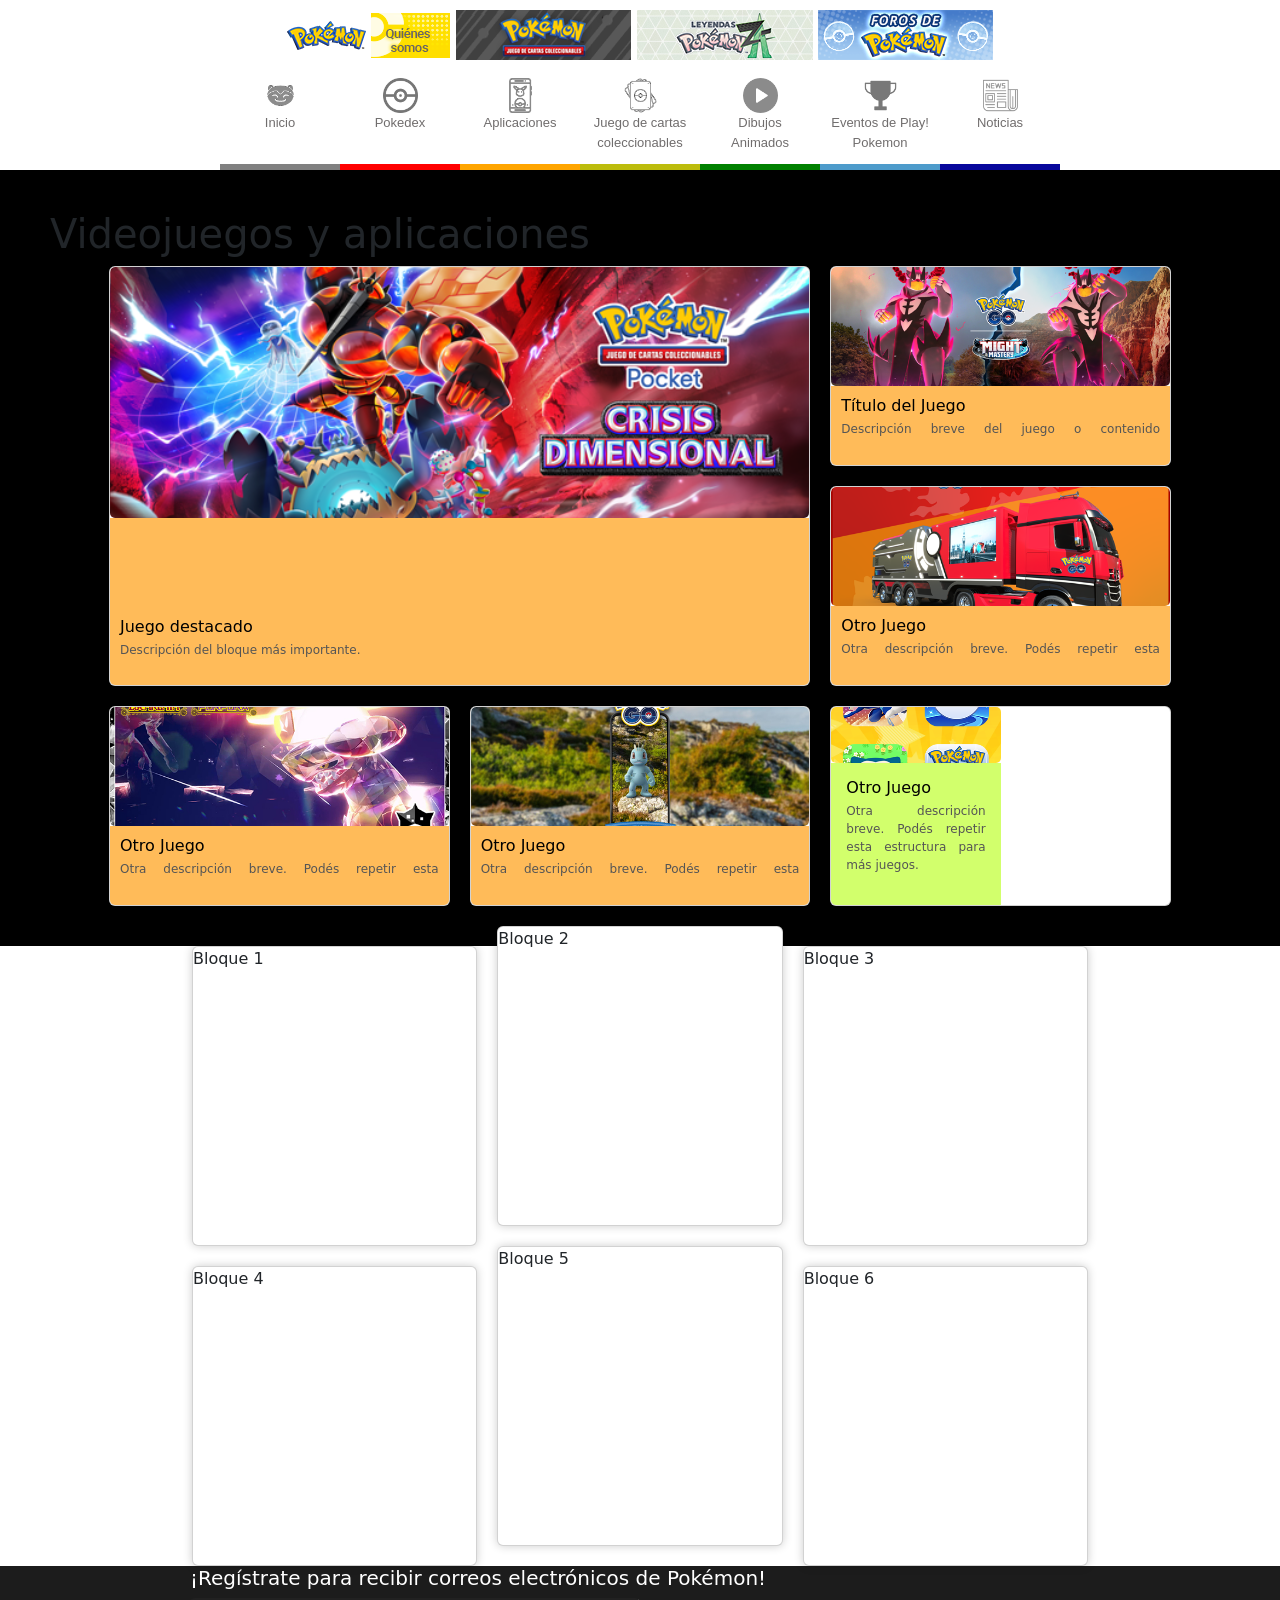
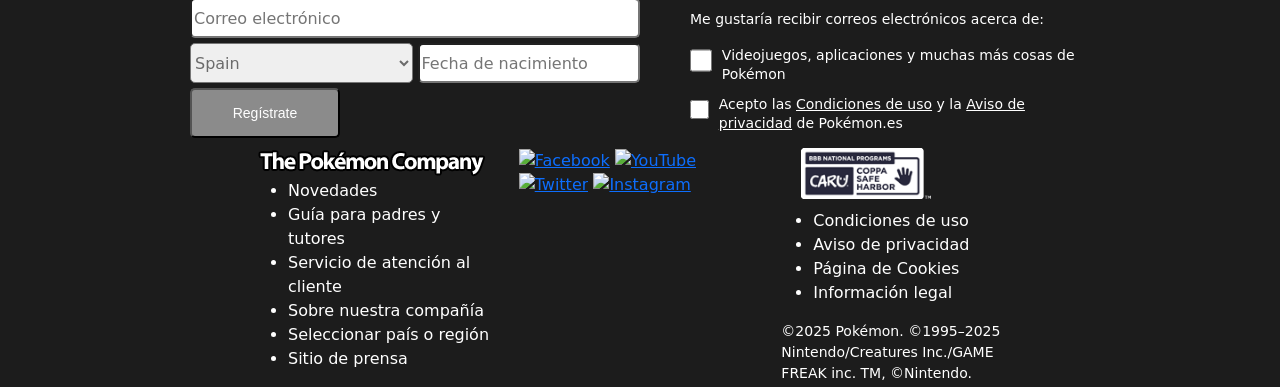
==== pagina3.html @ 33a8179d "estructurando de apoco" ====
<!DOCTYPE html>
<html lang="en">
<head>
    <meta charset="UTF-8">
    <meta name="viewport" content="width=device-width, initial-scale=1.0">
    <link href="https://fonts.googleapis.com/icon?family=Material+Icons" rel="stylesheet">
    <link href="https://cdn.jsdelivr.net/npm/bootstrap@5.3.6/dist/css/bootstrap.min.css" rel="stylesheet" integrity="sha384-4Q6Gf2aSP4eDXB8Miphtr37CMZZQ5oXLH2yaXMJ2w8e2ZtHTl7GptT4jmndRuHDT" crossorigin="anonymous">
    <link rel="stylesheet" href="https://cdn.jsdelivr.net/npm/bootstrap-icons@1.13.1/font/bootstrap-icons.min.css">
    <link rel="stylesheet" href="styleNav.css">
    <link rel="stylesheet" href="style.css">
    <title>Document</title>
    <link rel="stylesheet" href="home.css">
    <link href="https://cdn.jsdelivr.net/npm/bootstrap@5.3.6/dist/css/bootstrap.min.css" rel="stylesheet" integrity="sha384-4Q6Gf2aSP4eDXB8Miphtr37CMZZQ5oXLH2yaXMJ2w8e2ZtHTl7GptT4jmndRuHDT" crossorigin="anonymous">
</head>
<body>
    <!-- NAV MELINA-->
   <div id="gus-wrapper">
        <div class="top-banner">
            <img src="imagenes/logo1.png" alt="">
            <img src="imagenes/logo2.png" alt="">
            <img src="imagenes/logo3.png" alt="">
            <img src="imagenes/logo4.png" alt="">
            <img src="imagenes/logo5.png" alt="">
        </div>
    </div>

    <!-- NAV EDGAR-->
    <nav class="navbar navbar-expand-lg navbar-light p-0">
        <div class="container-fluid">
            <div class="container-toggler">
                <button class="navbar-toggler" type="button" data-bs-toggle="collapse" data-bs-target="#navbarSupportedContent"
                    aria-controls="navbarSupportedContent" aria-expanded="false" aria-label="Toggle navigation">
                    <span class="material-icons">menu</span>
                </button>
                <a class="user-session">
                    <i class="bi bi-person-circle"></i>
                    <span>Iniciar Sesion</span>
                </a>
            </div>
            <div class="collapse navbar-collapse" id="navbarSupportedContent">
                <ul class="navbar-nav align-items-center ms-auto w-100">
                        <li class="nav-item" id="item1">
                        <a class="nav-link" href="#pagina1.html">
                            <img src="imgNav/home.png" id="homeImg" alt="">
                            <span>Inicio</span>
                        </a>
                    </li>
                    <li class="nav-item" id="item2">
                        <a class="nav-link" href="#!">
                            <img src="imgNav/poke.png" id="pokeImg" alt="">
                            <span>Pokedex</span>
                        </a>
                    </li>
                    <li class="nav-item" id="item3">
                        <a class="nav-link" href="pagina3.html">
                            <img src="imgNav/phone.png" id="appImg" alt="">
                            <span>Aplicaciones</span>
                        </a>
                    </li>
                    <li class="nav-item" id="item4">
                        <a class="nav-link" href="#!">
                            <img src="imgNav/cards.png" id="cardImg" alt="">
                            <span>Juego de cartas coleccionables</span>
                        </a>
                    </li>
                    <li class="nav-item" id="item5">
                        <a class="nav-link" href="#!">
                            <img src="imgNav/play.png" id="playImg" alt="">
                            <span>Dibujos Animados</span>
                        </a>
                    </li>
                    <li class="nav-item" id="item6">
                        <a class="nav-link" href="#!">
                            <img src="imgNav/trophy.png" id="tropImg" alt="">
                            <span>Eventos de Play! Pokemon</span>
                        </a>
                    </li>
                    <li class="nav-item" id="item7">
                        <a class="nav-link" href="#!">
                            <img src="imgNav/news.png" id="newsImg" alt="">
                            <span>Noticias</span>
                        </a>
                    </li>
                </ul>
                <form class="collapse-search-form w-100 px-3" role="search">
                    <div class="input-group">
                        <input type="search" class="form-control" placeholder="Buscar..." aria-label="Buscar">
                    </div>
                </form>
            </div>
        </div>
    </nav>

    <!-- CONTENIDO DE LA PAGINA 3-MELINA-->

  <section class="bloques">
    <div><h1 class="titulo">Videojuegos y aplicaciones</h1></div>
    <div class="contenedor">
      <div class="card destacado">
        <div class="card-img" style="background-image: url('/imagenes_pag3/imagen1.png');"></div>
        <div class="card-texto">
          <h3>Juego destacado</h3>
          <p>Descripción del bloque más importante.</p>
        </div>
      </div>
      <div class="card">
        <div class="card-img" style="background-image: url('/imagenes_pag3/imagen3.png');"></div>
        <div class="card-texto">
          <h3>Título del Juego</h3>
          <p>Descripción breve del juego o contenido relacionado.</p>
        </div>
      </div>
      <div class="card">
        <div class="card-img" style="background-image: url('/imagenes_pag3/imagen4.png');"></div>
        <div class="card-texto">
          <h3>Otro Juego</h3>
          <p>Otra descripción breve. Podés repetir esta estructura para más juegos.</p>
        </div>
      </div>
      <div class="card">
        <div class="card-img" style="background-image: url('/imagenes_pag3/imagen2.png');"></div>
        <div class="card-texto">
          <h3>Otro Juego</h3>
          <p>Otra descripción breve. Podés repetir esta estructura para más juegos.</p>
        </div>
      </div>
      <div class="card">
        <div class="card-img" style="background-image: url('/imagenes_pag3/imagen5.png');"></div>
        <div class="card-texto">
          <h3>Otro Juego</h3>
          <p>Otra descripción breve. Podés repetir esta estructura para más juegos.</p>
        </div>
      </div>
      <div class="card mini">
        <div class="card-img" style="background-image: url('/imagenes_pag3/imagen6.png');"></div>
        <div class="card-texto">
          <h3>Otro Juego</h3>
          <p>Otra descripción breve. Podés repetir esta estructura para más juegos.</p>
        </div>
      </div>
      <!-- Agregá más bloques acá -->
    </div>
  </section>

  <section class="bloq">
    <div class="contenedor2">
      <div class="card">Bloque 1</div>
      <div class="card levantado">Bloque 2</div>
      <div class="card">Bloque 3</div>
      <div class="card">Bloque 4</div>
      <div class="card levantado">Bloque 5</div>
      <div class="card">Bloque 6</div>
    </div>
  </section>



    
    <!-- FOOTER ALEXIS-->

    <footer>
      <div class="contenido-registro">
        <h1 class="titulo">¡Regístrate para recibir correos electrónicos de Pokémon!</h1>
    <form class="registro-correo">
      <input type="email" placeholder="Correo electrónico" required>
      
      <div class="idioma">
        <select>
          <option value="spain">Spain</option>
          <option value="Inglish">Inglish</option>
        </select>
        <div><input type="text" placeholder="Fecha de nacimiento"></div>
      </div>
      
            <button type="subir">Regístrate</button></div>
      </div>

    <div class="seleccion">
    <br>
    <h1>Me gustaría recibir correos electrónicos acerca de:</h1>

    <label class="checkbox-label">
        <input type="checkbox">
        <span>
        Videojuegos, aplicaciones y muchas más cosas de Pokémon
        </span>
    </label>

    <label class="checkbox-label">
        <input type="checkbox">
        <span>
        Acepto las <a href="#">Condiciones de uso</a> y la
        <a href="#">Aviso de privacidad</a> de Pokémon.es
        </span>
    </label>
    </div>



    </footer>
    <footer class="footer2">
        <div class="footer-cols">
        <div class="col">
            <img src="home/pokemon_company.png" alt="Pokémon Logo" class="logo">
            <ul>
            <li>Novedades</li>
            <li>Guía para padres y tutores</li>
            <li>Servicio de atención al cliente</li>
            <li>Sobre nuestra compañía</li>
            <li>Seleccionar país o región</li>
            <li>Sitio de prensa</li>
            </ul>
        </div>
        <div class="col social-icons">
            <a href="#"><img src="https://img.icons8.com/color/48/facebook.png" alt="Facebook"></a>
            <a href="#"><img src="https://img.icons8.com/color/48/youtube-play.png" alt="YouTube"></a>
            <a href="#"><img src="https://img.icons8.com/color/48/twitter.png" alt="Twitter"></a>
            <a href="#"><img src="https://img.icons8.com/color/48/instagram-new.png" alt="Instagram"></a>
        </div>
        <div class="col legal">
            <img src="home/thepokemoncompanyinternational-seal-1596150491.png" alt="CARU Safe Harbor">
            <ul>
            <li>Condiciones de uso</li>
            <li>Aviso de privacidad</li>
            <li>Página de Cookies</li>
            <li>Información legal</li>
            </ul>
            <small>
            ©2025 Pokémon. ©1995–2025 Nintendo/Creatures Inc./GAME FREAK inc. TM, ©Nintendo.
            </small>
        </div>
        </div>
    </footer>
    <script src="https://cdn.jsdelivr.net/npm/@popperjs/core@2/dist/umd/popper.min.js"></script>
    <script src="https://cdn.jsdelivr.net/npm/bootstrap@5/dist/js/bootstrap.min.js"></script>
    <script src="https://cdn.jsdelivr.net/npm/bootstrap@5.3.6/dist/js/bootstrap.bundle.min.js" integrity="sha384-j1CDi7MgGQ12Z7Qab0qlWQ/Qqz24Gc6BM0thvEMVjHnfYGF0rmFCozFSxQBxwHKO" crossorigin="anonymous"></script>
</body>
</html>
---- styleNav.css ----
.navbar-light .navbar-nav .nav-link {
  color: #706d6d;
}
.nav-item {
    width: 120px;
    height: 100px;
    margin: 0;
    font-size: 13px;
    font-family: 'Lucida Sans', 'Lucida Sans Regular', 'Lucida Grande', 'Lucida Sans Unicode', Geneva, Verdana, sans-serif;
    transition: filter 0.3s ease;
}


.nav-item span, .nav-item img {
    transition: all 0.3s ease;
} 

.nav-item:hover span {
    color: white;
}

.nav-item:hover #homeImg {
    content: url(imgNav/home2.png);
}
.nav-item:hover #pokeImg {
    content: url(imgNav/poke2.png);
}
.nav-item:hover #appImg {
    content: url(imgNav/phone2.png);
}
.nav-item:hover #cardImg {
    content: url(imgNav/cards2.png);
}
.nav-item:hover #playImg {
    content: url(imgNav/play2.png);
}
.nav-item:hover #tropImg {
    content: url(imgNav/trophy2.png);
}
.nav-item:hover #newsImg {
    content: url(imgNav/news2.png);
}

.nav-item .nav-link img {
    width: 35px;
    display: block;
    margin-left: 35px;
}

.nav-item .nav-link span {
    font-size: 13px;
}

.nav-item .nav-link{
    display: block;
    width: 100%;
    height: 100%;
}

#item1 {
    border-bottom: 6px solid gray;
}

#item2 {
    border-bottom: 6px solid red;
}

#item3 {
    border-bottom: 6px solid orange;
}

#item4 {
    border-bottom: 6px solid rgb(188, 188, 12);
}

#item5 {
    border-bottom: 6px solid green;
}

#item6 {
    border-bottom: 6px solid rgb(77, 155, 203);
}

#item7 {
    border-bottom: 6px solid rgb(7, 7, 155);
}


#item1:hover {
    background-color: gray;
    transition: 0.7s;
}
#item2:hover {
    background-color: red;
    transition: 0.7s;
}
#item3:hover {
    background-color: orange;
    transition: 0.7s;
}
#item4:hover {
    background-color: rgb(188, 188, 12);
    transition: 0.7s;
}
#item5:hover {
    background-color: green;
    transition: 0.7s;
}
#item6:hover {
    background-color: rgb(77, 155, 203);
    transition: 0.7s;
}
#item7:hover {
    background-color:rgb(7, 7, 155);
    transition: 0.7s;
}


@media (min-width: 992px) {
    .navbar-nav {
    display: flex;
    flex-direction: row;
    position: relative;
    align-items: center;
    justify-content: center;
    width: 100%;
    }

    .nav-item {
        text-align: center;
    }

    .collapse-search-form {
        display: none;
    }

    .user-session {
        display: none;
    }
}

@media (max-width: 991.98px) {
  /* Estilos que solo se aplican cuando el navbar está colapsado */
  .navbar-collapse {
    background-color:   white;
  } 

  .container-toggler button {
    margin-top: 1rem;
    margin-bottom: 1rem;
    margin-left: 1rem;
    background-color: rgb(0, 0, 0);
  };

  .material-icons {
    font-size: 2rem;
    color: white;
  }

  .container-toggler {
    background-color: rgb(41, 40, 40);
    width: 100%;
  }

  .navbar-collapse .container {
    padding: 0;
    max-width: 100%;
  }

   .nav-item .nav-link img {
    display: inline;
  }

  .navbar-nav {
    width: 100%;
    margin-left: 0;
    margin-right: 0;
  }

  .nav-item {
    width: 100%;
    height: 50px;
    text-align: left;
    border: 1px solid rgb(198, 197, 197);

  }

  .nav-link span {
    flex-grow: 1;
    padding-left: 1rem;
  }

  .navbar-nav .nav-link {
    justify-content: start;
  }


    #item1 {
        border-left: 6px solid gray;
        border-bottom: none;
    }

    #item2 {
        border-left: 6px solid red;
        border-bottom: none;

    }

    #item3 {
        border-left: 6px solid orange;
        border-bottom: none;
    }

    #item4 {
        border-left: 6px solid rgb(188, 188, 12);
        border-bottom: none;
    }

    #item5 {
        border-left: 6px solid green;
        border-bottom: none;
    }

    #item6 {
        border-left: 6px solid rgb(77, 155, 203);
        border-bottom: none;
    }

    #item7 {
        border-left: 6px solid rgb(7, 7, 155);
        border-bottom: none;
    }

    .collapse-search-form {
        background-color: #706d6d;
        padding: 10px;
    }


    .collapse-search-form input {
        background-color: #424040;
    }

    .collapse-search-form input::placeholder {
        color: #706d6d;
    }

    .navbar-toggler {
        display: inline;
    }

    .user-session {
        color: white;
        float: right;
        display: flex;
        background-color: rgb(95, 92, 92);
        flex-direction: column;
        align-items: center;
        justify-content: center;
        height: 100%;
        height: 90px;
        padding: 10px;
        justify-content: center;
        text-decoration: none;
        border-bottom: none;
    }

}
---- style.css ----
/* Banner superior */
.top-banner {
  background-color: #ffffff;
  text-align: center;
  padding: 10px;
  font-weight: bold;
}




/* Imagen dentro del banner */
.top-banner img {
  transition: all 0.1s ease;  /* Suaviza el efecto */
  display: inline-block;
}


/* Efecto al pasar el mouse */
.top-banner img:hover {
  filter: brightness(1.4);     /* Aclara la imagen */
  border: 1px solid #ffffffe5; /* Borde blanco semi-transparente */}



  /* stilo de la pagina 3, del contenido*/

.bloques {
  background-color: #000000;
  padding: 40px 50px;
}


.contenedor {
  width: 90%;
  max-width: 1200px;
  margin: auto;
  display: grid;
  grid-template-columns: repeat(3, 1fr); /* 4 columnas fijas */
  grid-auto-rows: 200px; /* altura de cada fila */
  gap: 20px;
}


.card {
  background-color: white;
  border-radius: 10px;
  overflow: hidden;
  box-shadow: 0 0 10px rgba(0, 0, 0, 0.2);
  transition: transform 0.3s;
  display: flex;
  flex-direction: column;
}


.card:hover {
  transform: scale(1.03);
}


.card-img {
  height: 60%;
  background-size: cover;
  background-position: center;
}


.card-texto {
  height: 40%;
  padding: 10px;
  background-color: rgba(255, 180, 71, 0.9); /* fondo solo en el texto */
  text-align: justify;
  color: #000;
  display: flex;
  flex-direction: column;
  justify-content: flex-end; /* pega el texto abajo */
}




.card-texto h3 {
  margin: 0;
  font-size: 16px;
  color: #000;
}


.card-texto p {
  color: #555;
  font-size: 12px;
  margin-top: 5px;
  overflow: hidden;
  text-overflow: ellipsis;
}


/*   Bloque destacado grande */
.destacado {
  grid-column: 1 / span 2; /* ocupa columnas 1 y 2 */
  grid-row: 1 / span 2;    /* ocupa filas 1 y 2 */
}


.mini {
  width: 100%;
  display: flex;
  flex-direction: row;
  height: 180px;
  overflow: hidden;
  border-radius: 10px;
  box-shadow: 0 0 10px rgba(0,0,0,0.1);
  box-sizing: border-box; /* para que no desborde */
}


/* Imagen a la izquierda */
.mini .card-img {
  width: 50%;
  height: 100%;
  background-size: cover;
  background-position: center;
}


/* Texto a la derecha, ocupa toda la altura */
.mini .card-texto {
  width: 50%;
  height: 100%;
  background-color: rgba(206, 255, 93, 0.9); /* fondo claro para el texto */
  padding: 15px;
  display: flex;
  flex-direction: column;
  justify-content: center; /* 💡 esto alinea el contenido abajo */
  text-align: justify;
}


.contenedor2 {
  width: 70%;
  max-width: 1200px;
  margin: auto;
  display: grid;
  grid-template-columns: repeat(3, 1fr); /* 4 columnas fijas */
  grid-auto-rows: 300px; /* altura de cada fila */
  gap: 20px;
  display: grid;
  grid-template-columns: repeat(3, 1fr);


}
.levantado {
  transform: translateY(-20px); /* lo levanta 20px hacia arriba */
}
---- home.css ----
body {
  padding: 0;
  margin: 0;
}

footer {
  background-color: #1c1c1c;
  color: white;
  display: flex;
  flex-direction: row;
  justify-content: center;
  align-items: center;
  flex-wrap: wrap;
}

.contenido-registro {
  display: flex;
  overflow: visible;
  white-space: normal;
  white-space: nowrap;
  justify-content: start;
  flex-direction: column;
  width: 100%;
  max-width: 500px;
  box-sizing: border-box;
}

.contenido-registro h1 {
  font-size: 20px;
}
.registro-correo{
  width: 90%;

}
input[type="email"]{
  width: 100%;
  border-radius: 5px;
  height: 40px;
}

.idioma{
  padding-top: 5px;
  gap: 5px;
  display: flex;
  flex-direction: row;
  width: 100%;
  height: 40px;
  
}
.idioma select{
  color: #6b6b6b;
  width: 50%;
  border-radius: 5px;
  height: 40px;
}
.idioma div{
  width: 50%;
}
div input[type="text"]{
  width: 100%;
  border-radius: 5px;
  height: 40px;
}

div button{
  margin: 10px 0px;
  width: 150px;
  height: 50px;
  border-radius: 5px;
  background-color: #8b8b8b;
  color: white;
  font-family: sans-serif;
  font-size: 14px;
}
.seleccion {
  display: flex;
  flex-direction: column;
  justify-content: center;
  align-items: start;
  width: 100%;
  max-width: 400px;
  font-size: 14px;
  gap: 10px;
  box-sizing: border-box;
}

.checkbox-label {
  display: flex;
  align-items: flex-start;
  gap: 10px;
  line-height: 1.4;
}

.seleccion h1 {
  font-size: 14px;
}
span a{
  color: white;
}

.checkbox-label input[type="checkbox"] {
  width: 25px;
  height: 25px;
  margin-top: 2px;
  accent-color: white;
}

.checkbox-label span {
  display: inline-block;
  color: white;
}

.footer2{
  background-color: #1c1c1c;
  color: white;
  display: flex;
  flex-direction: row;
  justify-content: center;
  align-items: center;
  flex-wrap: wrap;
}

.footer-cols {
  display: flex;
  flex-wrap: wrap;
  justify-content: space-between;
  width: 60%;
  gap: 20px;
}
.footer-cols .col:nth-child(3){
  display: flex;
  flex-direction: column;
  width: 100%;
}
.footer-cols > div {
  flex: 1 1 200px; 
}

.footer .logo {
  width: 100%;
  max-width: 200px;
  margin-bottom: 10px;
}





.social-icons img {
  width: 45px;
  
}

.legal img {
  padding-left: 20px;
  max-width: 150px;
  margin-bottom: 10px;
}
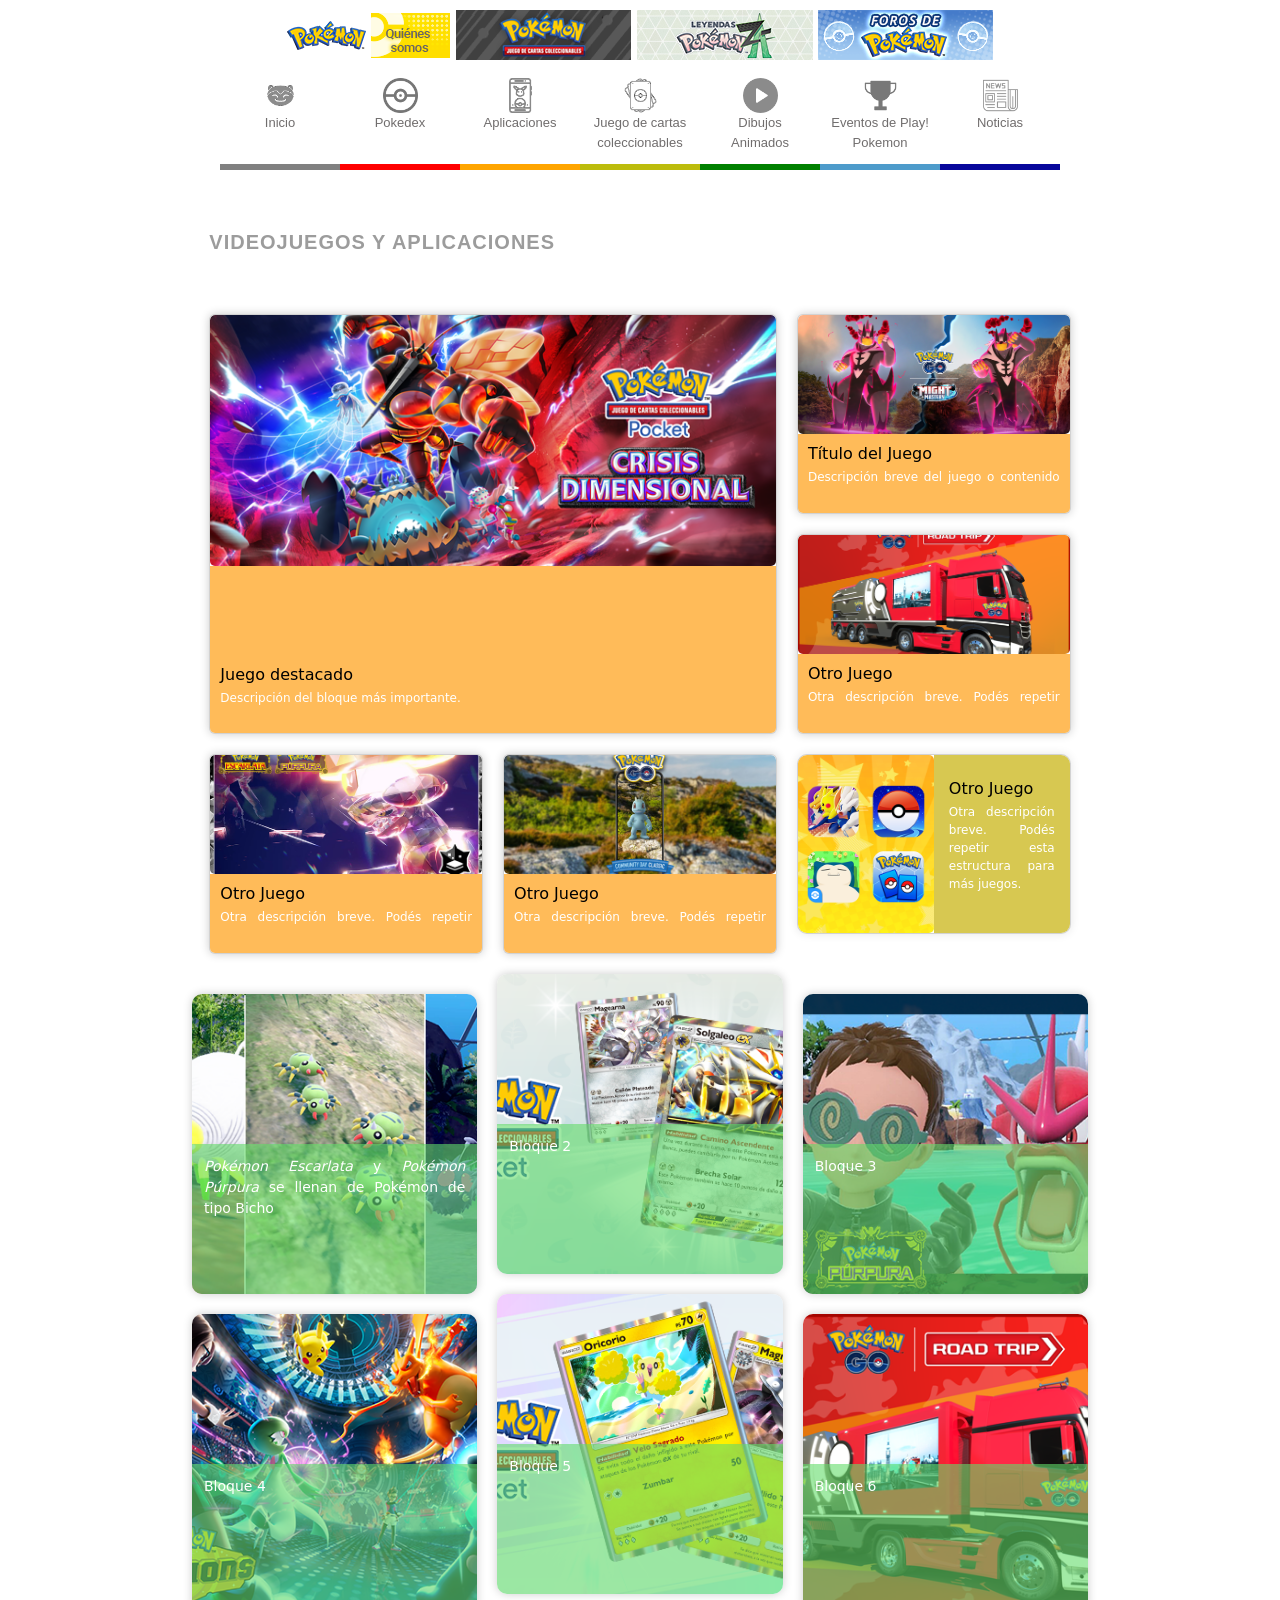
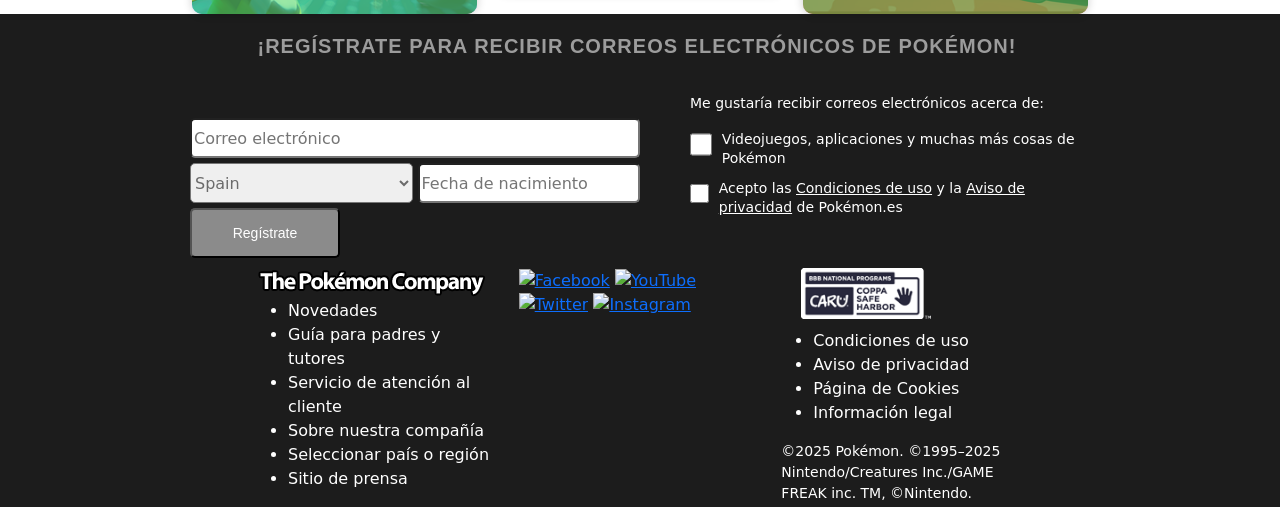
==== commit 99b656cc: "acomode estructura de la secunda parte de la pagina" ====
--- a/pagina3.html
+++ b/pagina3.html
@@ -144,14 +144,34 @@
 
   <section class="bloq">
     <div class="contenedor2">
-      <div class="card">Bloque 1</div>
-      <div class="card levantado">Bloque 2</div>
-      <div class="card">Bloque 3</div>
-      <div class="card">Bloque 4</div>
-      <div class="card levantado">Bloque 5</div>
-      <div class="card">Bloque 6</div>
+      <div class="bloque-poke" style="background-image: url(/imagenes_pag3/2parte_1.png);">
+        <div class="texto-bloque">
+          <em>Pokémon Escarlata</em> y <em>Pokémon Púrpura</em> se llenan de Pokémon de tipo Bicho
+        </div>
+      </div>
+
+      <div class="bloque-poke levantado" style="background-image: url(/imagenes_pag3/2parte_2.png);">
+        <div class="texto-bloque">Bloque 2</div>
+      </div>
+
+      <div class="bloque-poke" style="background-image: url(/imagenes_pag3/2parte_3.png);">
+        <div class="texto-bloque">Bloque 3</div>
+      </div>
+
+      <div class="bloque-poke" style="background-image: url(/imagenes_pag3/2parte_4.png);">
+        <div class="texto-bloque">Bloque 4</div>
+      </div>
+
+      <div class="bloque-poke levantado" style="background-image: url(/imagenes_pag3/2parte_5.png);">
+        <div class="texto-bloque">Bloque 5</div>
+      </div>
+
+      <div class="bloque-poke" style="background-image: url(/imagenes_pag3/2parte_6.png);">
+        <div class="texto-bloque">Bloque 6</div>
+      </div>
     </div>
   </section>
+
 
 
 
--- a/style.css
+++ b/style.css
@@ -5,9 +5,6 @@
   padding: 10px;
   font-weight: bold;
 }
-
-
-
 
 /* Imagen dentro del banner */
 .top-banner img {
@@ -22,17 +19,16 @@
   border: 1px solid #ffffffe5; /* Borde blanco semi-transparente */}
 
 
-
-  /* stilo de la pagina 3, del contenido*/
+/* stilo de la pagina 3, del contenido*/
 
 .bloques {
-  background-color: #000000;
+  background-color: #ffffff;
   padding: 40px 50px;
 }
 
 
 .contenedor {
-  width: 90%;
+  width: 73%;
   max-width: 1200px;
   margin: auto;
   display: grid;
@@ -50,6 +46,15 @@
   transition: transform 0.3s;
   display: flex;
   flex-direction: column;
+}
+
+.card.mini {
+  display: flex !important;
+  flex-direction: row !important;
+  height: 180px;
+  overflow: hidden;
+  border-radius: 10px;
+  box-shadow: 0 0 10px rgba(0,0,0,0.1);
 }
 
 
@@ -87,14 +92,28 @@
 
 
 .card-texto p {
-  color: #555;
+  color: #ffffff;
   font-size: 12px;
   margin-top: 5px;
   overflow: hidden;
   text-overflow: ellipsis;
 }
 
+.titulo { 
+  width: 73%;             /* igual al .contenedor */
+  max-width: 1200px;      /* igual también */
+  margin: 0 auto 40px;    /* centra con auto y separa abajo */
+  padding: 20px 0;
+  color: #9c9c9c;
+  text-align: justify;
+  font-size:20px;
+  font-weight: bold;
+  letter-spacing: 1px;
+  text-transform: uppercase;
 
+
+  font-family: "Flexo-Regular", arial, sans-serif;
+}
 /*   Bloque destacado grande */
 .destacado {
   grid-column: 1 / span 2; /* ocupa columnas 1 y 2 */
@@ -103,16 +122,13 @@
 
 
 .mini {
-  width: 100%;
   display: flex;
   flex-direction: row;
   height: 180px;
   overflow: hidden;
   border-radius: 10px;
   box-shadow: 0 0 10px rgba(0,0,0,0.1);
-  box-sizing: border-box; /* para que no desborde */
 }
-
 
 /* Imagen a la izquierda */
 .mini .card-img {
@@ -122,19 +138,17 @@
   background-position: center;
 }
 
-
 /* Texto a la derecha, ocupa toda la altura */
 .mini .card-texto {
   width: 50%;
   height: 100%;
-  background-color: rgba(206, 255, 93, 0.9); /* fondo claro para el texto */
+  background-color: rgba(211, 194, 63, 0.9); /* fondo claro para el texto */
   padding: 15px;
   display: flex;
   flex-direction: column;
   justify-content: center; /* 💡 esto alinea el contenido abajo */
   text-align: justify;
 }
-
 
 .contenedor2 {
   width: 70%;
@@ -147,10 +161,39 @@
   display: grid;
   grid-template-columns: repeat(3, 1fr);
 
-
 }
 .levantado {
   transform: translateY(-20px); /* lo levanta 20px hacia arriba */
 }
 
+.bloque-poke {
+  display: flex;
+  flex-direction: column;
+  justify-content: flex-end;
+  background-size: cover;
+  background-position: center;
+  height: 300px;
+  border-radius: 10px;
+  overflow: hidden;
+  box-shadow: 0 0 10px rgba(0,0,0,0.2);
+  transition: transform 0.3s;
+  color: white;
+}
 
+.bloque-poke:hover {
+  transform: scale(1.03);
+}
+
+.texto-bloque {
+  background-color: rgba(99, 221, 105, 0.6);
+  padding: 12px;
+  font-size: 14px;
+  text-align: justify;
+  height: 150px;
+}
+
+.levantado {
+  transform: translateY(-20px);
+}
+
+
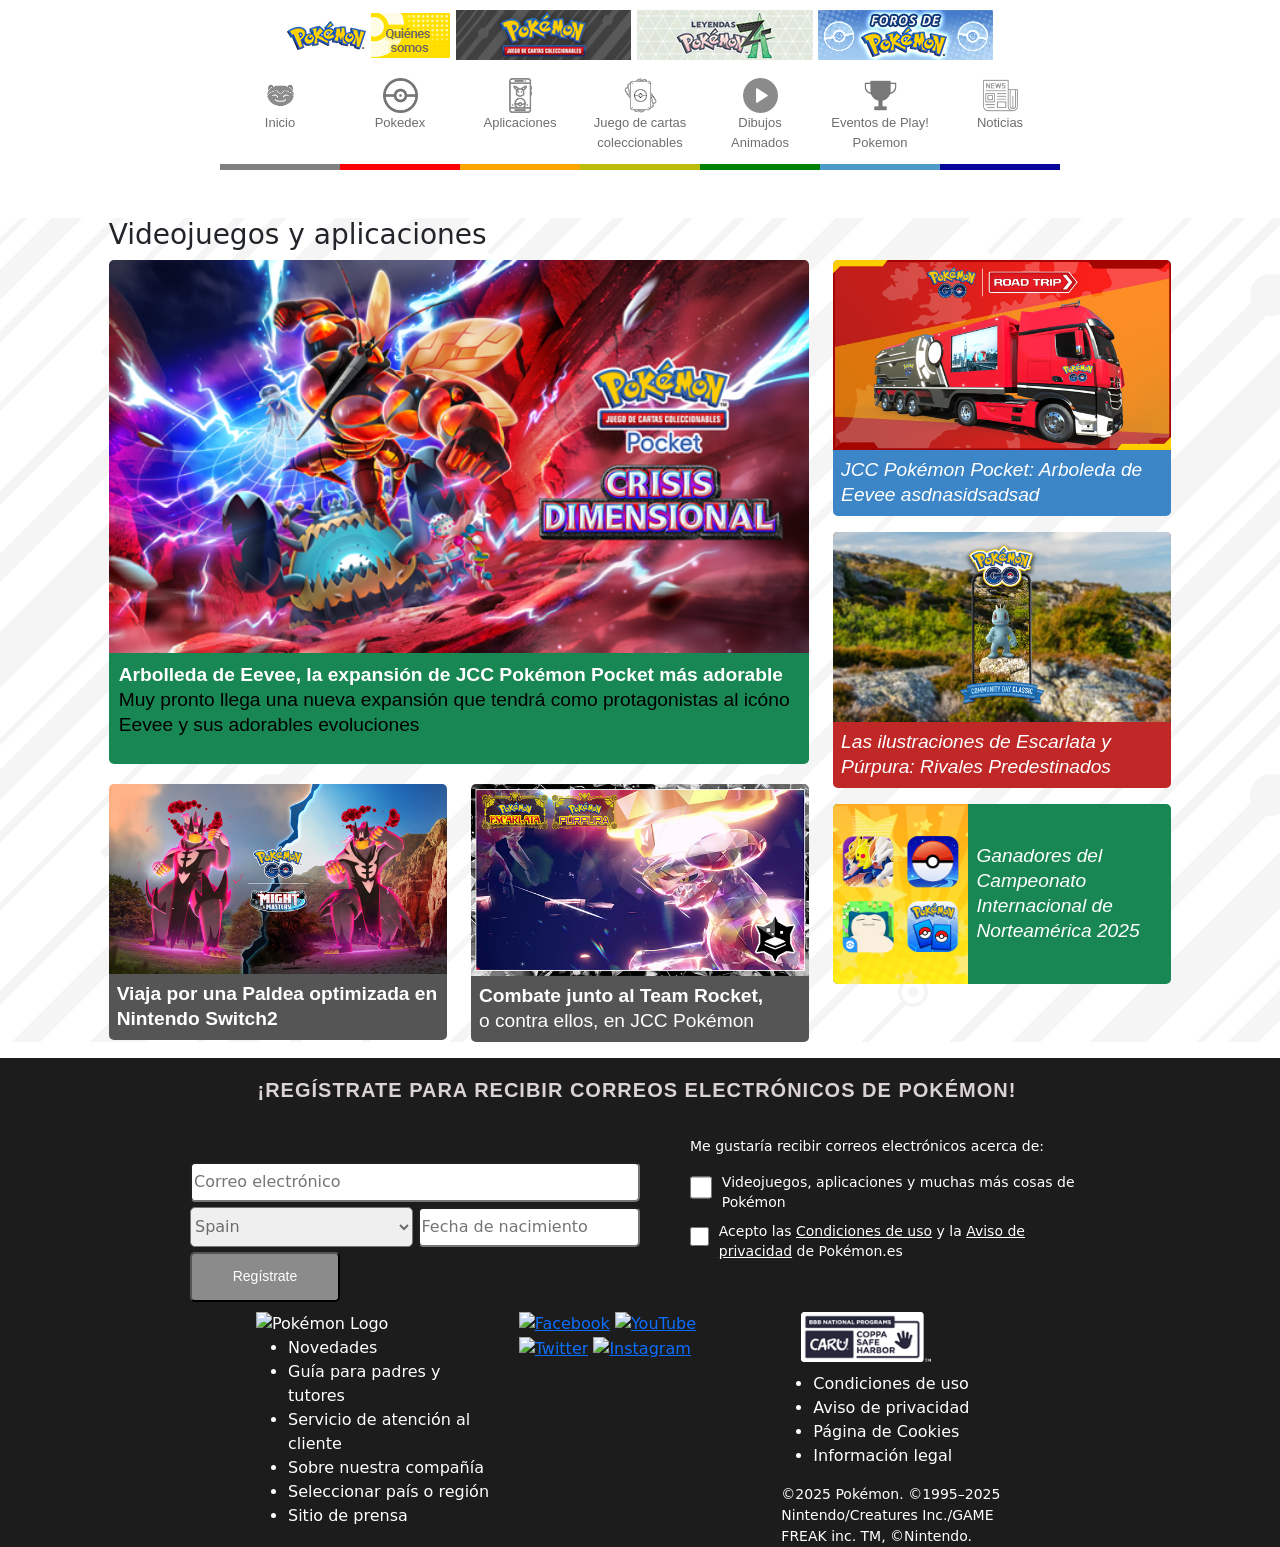
==== commit 6e49dc99: "mejore primera parte elimine estructura, elimine el bloque 2 para enfocarme solamente en el 1." ====
--- a/pagina3.html
+++ b/pagina3.html
@@ -93,85 +93,82 @@
 
     <!-- CONTENIDO DE LA PAGINA 3-MELINA-->
 
-  <section class="bloques">
-    <div><h1 class="titulo">Videojuegos y aplicaciones</h1></div>
-    <div class="contenedor">
-      <div class="card destacado">
-        <div class="card-img" style="background-image: url('/imagenes_pag3/imagen1.png');"></div>
-        <div class="card-texto">
-          <h3>Juego destacado</h3>
-          <p>Descripción del bloque más importante.</p>
-        </div>
-      </div>
-      <div class="card">
-        <div class="card-img" style="background-image: url('/imagenes_pag3/imagen3.png');"></div>
-        <div class="card-texto">
-          <h3>Título del Juego</h3>
-          <p>Descripción breve del juego o contenido relacionado.</p>
-        </div>
-      </div>
-      <div class="card">
-        <div class="card-img" style="background-image: url('/imagenes_pag3/imagen4.png');"></div>
-        <div class="card-texto">
-          <h3>Otro Juego</h3>
-          <p>Otra descripción breve. Podés repetir esta estructura para más juegos.</p>
-        </div>
-      </div>
-      <div class="card">
-        <div class="card-img" style="background-image: url('/imagenes_pag3/imagen2.png');"></div>
-        <div class="card-texto">
-          <h3>Otro Juego</h3>
-          <p>Otra descripción breve. Podés repetir esta estructura para más juegos.</p>
-        </div>
-      </div>
-      <div class="card">
-        <div class="card-img" style="background-image: url('/imagenes_pag3/imagen5.png');"></div>
-        <div class="card-texto">
-          <h3>Otro Juego</h3>
-          <p>Otra descripción breve. Podés repetir esta estructura para más juegos.</p>
-        </div>
-      </div>
-      <div class="card mini">
-        <div class="card-img" style="background-image: url('/imagenes_pag3/imagen6.png');"></div>
-        <div class="card-texto">
-          <h3>Otro Juego</h3>
-          <p>Otra descripción breve. Podés repetir esta estructura para más juegos.</p>
-        </div>
-      </div>
-      <!-- Agregá más bloques acá -->
-    </div>
-  </section>
-
-  <section class="bloq">
-    <div class="contenedor2">
-      <div class="bloque-poke" style="background-image: url(/imagenes_pag3/2parte_1.png);">
-        <div class="texto-bloque">
-          <em>Pokémon Escarlata</em> y <em>Pokémon Púrpura</em> se llenan de Pokémon de tipo Bicho
-        </div>
-      </div>
-
-      <div class="bloque-poke levantado" style="background-image: url(/imagenes_pag3/2parte_2.png);">
-        <div class="texto-bloque">Bloque 2</div>
-      </div>
-
-      <div class="bloque-poke" style="background-image: url(/imagenes_pag3/2parte_3.png);">
-        <div class="texto-bloque">Bloque 3</div>
-      </div>
-
-      <div class="bloque-poke" style="background-image: url(/imagenes_pag3/2parte_4.png);">
-        <div class="texto-bloque">Bloque 4</div>
-      </div>
-
-      <div class="bloque-poke levantado" style="background-image: url(/imagenes_pag3/2parte_5.png);">
-        <div class="texto-bloque">Bloque 5</div>
-      </div>
-
-      <div class="bloque-poke" style="background-image: url(/imagenes_pag3/2parte_6.png);">
-        <div class="texto-bloque">Bloque 6</div>
-      </div>
-    </div>
-  </section>
-
+
+  <!-- creacion del mejorado con boost-->
+
+   
+
+
+<div class="conteiner mt-5 mb-3 align-items-center" style="background-image: url(home/container_bg.png); background-color: white;">
+  <div class="row justify-content-center">
+    
+    <div class="col-md-10">
+      <h3 >Videojuegos y aplicaciones</h3>
+      <div class="row">
+        <!-- Columna principal -->
+        <div class="col-lg-8">
+          <div class="caja espacio-inferior">
+            <img class="imag" src="/imagenes_pag3/imagen1.png" alt="">
+            <div class="bloque-texto bg-success">
+              <strong>Arbolleda de Eevee, la expansión de JCC Pokémon Pocket más adorable</strong><br>
+              <p style="color: black;">Muy pronto llega una nueva expansión que tendrá como protagonistas al icóno Eevee y sus adorables evoluciones</p>
+            </div>
+          </div>
+
+          <div class="row">
+            <div class="col-lg-6">
+              <div class="caja">
+                <img class="imag" src="imagenes_pag3/imagen3.png" alt="Secundaria 1">
+                <div class="bloque-texto p-2 text-white" style="background-color: #555;">
+                  <strong>Viaja por una Paldea optimizada en Nintendo Switch2</strong><br>
+                
+                </div>
+              </div>
+            </div>
+            <div class="col-lg-6">
+              <div class="caja">
+                <img class="imag" src="imagenes_pag3/imagen2.png" alt="Secundaria 2">
+                <div class="bloque-texto p-2 text-white" style="background-color: #555;">
+                  <strong>Combate junto al Team Rocket,</strong><br>
+                  <span>o contra ellos, en JCC Pokémon</span>
+                </div>
+              </div>
+            </div>
+          </div>
+        </div>
+
+        <!-- Contenido lateral -->
+        <div class="col-lg-4">
+          <div class="mb-3 caja" style="background-color: #3c85c7;">
+            <img class="imag" src="imagenes_pag3/imagen4.png" alt="Lateral">
+            <div class="bloque-texto p-2 text-white">
+              <em>JCC Pokémon Pocket: Arboleda de Eevee</em>
+              <em>asdnasidsadsad</em>
+            </div>
+          </div>
+
+          <div class="mb-3 caja" style="background-color: #c02828;">
+            <img class="imag" src="imagenes_pag3/imagen5.png" alt="Lateral 2" style="object-fit: cover;">
+            <div class="bloque-texto p-2 text-white">
+              <em>Las ilustraciones de Escarlata y Púrpura: Rivales Predestinados</em>
+            </div>
+          </div>
+
+          <!-- BLOQUE IMAGEN A LA IZQUIERDA -->
+          <div class="mb-3 d-flex align-items-center bg-success caja">
+            <div style="flex: 0 0 40%;">
+              <img class="imag" src="imagenes_pag3/imagen6.png" alt="" style="object-fit: contain; height: 100%; width: 100%;">
+            </div>
+            <div class="bloque-texto p-2 flex-grow-1" style="color: white;">
+              <em>Ganadores del Campeonato Internacional de Norteamérica 2025</em>
+            </div>
+          </div>
+        </div> <!-- cierre col-lg-4 -->
+
+      </div> <!-- cierre row -->
+    </div> <!-- cierre col-md-10 -->
+  </div> <!-- cierre row justify-content-center -->
+</div> <!-- cierre container -->
 
 
 
--- a/style.css
+++ b/style.css
@@ -20,6 +20,31 @@
 
 
 /* stilo de la pagina 3, del contenido*/
+.hero {
+  position: relative;
+  width: 100%;
+  height: 400px; /* o el tamaño deseado */
+  overflow: hidden;
+}
+
+.hero .imag {
+  width: 100%;
+  height: 100%;
+  object-fit: cover;
+}
+
+/* si quieres el texto encima de la imagen */
+.hero .bloque-texto {
+  position: absolute;
+  bottom: 0;
+  width: 100%;
+  background: rgba(0,0,0,0.5);
+}
+
+
+
+
+
 
 .bloques {
   background-color: #ffffff;
@@ -28,11 +53,11 @@
 
 
 .contenedor {
-  width: 73%;
+  width: 70%;
   max-width: 1200px;
   margin: auto;
   display: grid;
-  grid-template-columns: repeat(3, 1fr); /* 4 columnas fijas */
+  grid-template-columns: repeat(4, 1fr); /* 4 columnas fijas */
   grid-auto-rows: 200px; /* altura de cada fila */
   gap: 20px;
 }
@@ -98,13 +123,13 @@
   overflow: hidden;
   text-overflow: ellipsis;
 }
-
+/* comienzo de stylo de la parte de las primerasa imagenes y cuadros */
 .titulo { 
   width: 73%;             /* igual al .contenedor */
   max-width: 1200px;      /* igual también */
   margin: 0 auto 40px;    /* centra con auto y separa abajo */
   padding: 20px 0;
-  color: #9c9c9c;
+  color: #dbd3d3;
   text-align: justify;
   font-size:20px;
   font-weight: bold;
@@ -114,86 +139,34 @@
 
   font-family: "Flexo-Regular", arial, sans-serif;
 }
-/*   Bloque destacado grande */
-.destacado {
-  grid-column: 1 / span 2; /* ocupa columnas 1 y 2 */
-  grid-row: 1 / span 2;    /* ocupa filas 1 y 2 */
+.imag {
+  width: 100%;
+  height: auto;
+  display: block;
 }
 
 
-.mini {
-  display: flex;
-  flex-direction: row;
-  height: 180px;
-  overflow: hidden;
-  border-radius: 10px;
-  box-shadow: 0 0 10px rgba(0,0,0,0.1);
-}
-
-/* Imagen a la izquierda */
-.mini .card-img {
-  width: 50%;
-  height: 100%;
-  background-size: cover;
-  background-position: center;
-}
-
-/* Texto a la derecha, ocupa toda la altura */
-.mini .card-texto {
-  width: 50%;
-  height: 100%;
-  background-color: rgba(211, 194, 63, 0.9); /* fondo claro para el texto */
-  padding: 15px;
-  display: flex;
-  flex-direction: column;
-  justify-content: center; /* 💡 esto alinea el contenido abajo */
-  text-align: justify;
-}
-
-.contenedor2 {
-  width: 70%;
-  max-width: 1200px;
-  margin: auto;
-  display: grid;
-  grid-template-columns: repeat(3, 1fr); /* 4 columnas fijas */
-  grid-auto-rows: 300px; /* altura de cada fila */
-  gap: 20px;
-  display: grid;
-  grid-template-columns: repeat(3, 1fr);
-
-}
-.levantado {
-  transform: translateY(-20px); /* lo levanta 20px hacia arriba */
-}
-
-.bloque-poke {
-  display: flex;
-  flex-direction: column;
-  justify-content: flex-end;
-  background-size: cover;
-  background-position: center;
-  height: 300px;
-  border-radius: 10px;
-  overflow: hidden;
-  box-shadow: 0 0 10px rgba(0,0,0,0.2);
-  transition: transform 0.3s;
+.bloque-texto {
+  padding: 10px;
   color: white;
-}
-
-.bloque-poke:hover {
-  transform: scale(1.03);
-}
-
-.texto-bloque {
-  background-color: rgba(99, 221, 105, 0.6);
-  padding: 12px;
-  font-size: 14px;
-  text-align: justify;
-  height: 150px;
-}
-
-.levantado {
-  transform: translateY(-20px);
+  font-size: 1.2rem;
+  line-height: 1.3;
+  font-family: flexo-medium, Arial, Helvetica, sans-serif;
 }
 
 
+.bg-naranja { background-color: brown; }
+
+
+/* Borde redondeado para todas las cajas */
+.caja {
+  border-radius: 5px;
+  overflow: hidden;
+}
+
+
+.espacio-inferior {
+  margin-bottom: 20px;
+}
+
+
--- a/home.css
+++ b/home.css
@@ -155,4 +155,9 @@
   padding-left: 20px;
   max-width: 150px;
   margin-bottom: 10px;
+}
+
+.conteiner-grid{
+  display: grid;
+  grid-template-columns: 1fr 1fr;
 }
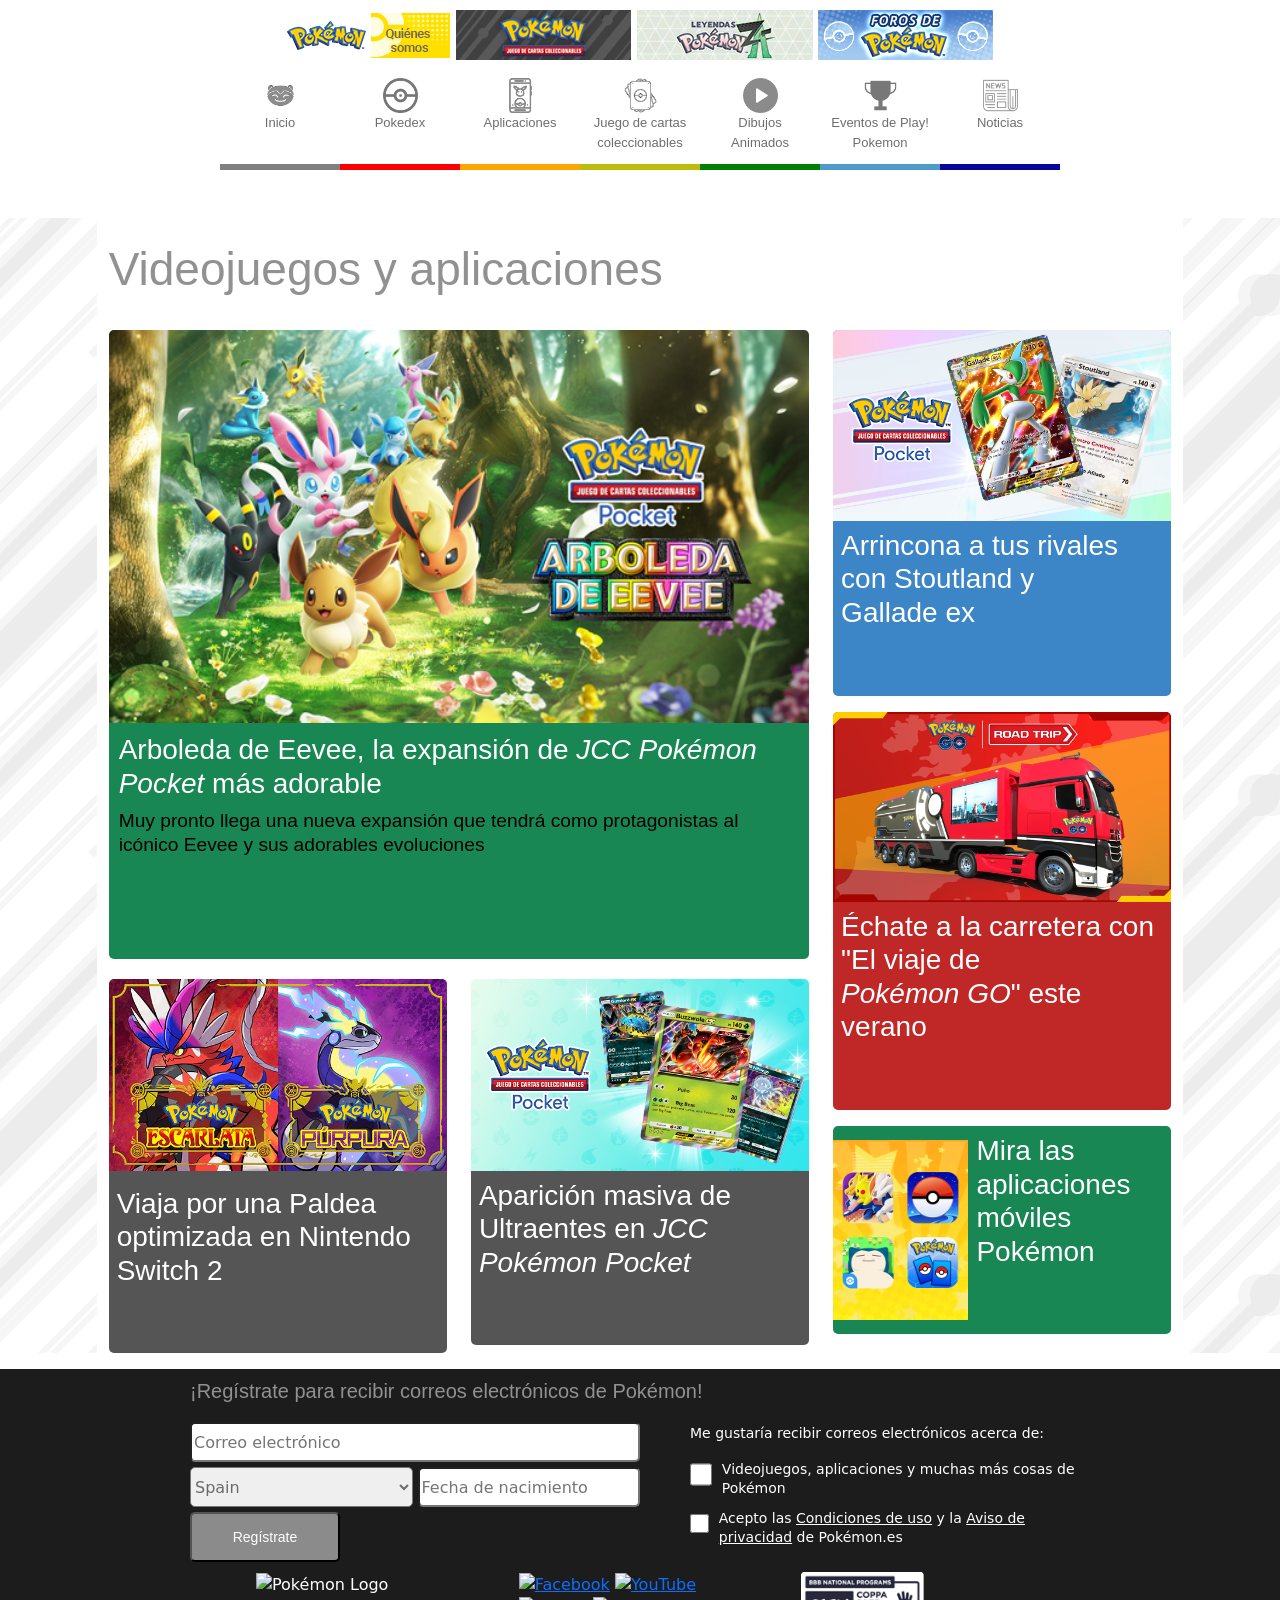
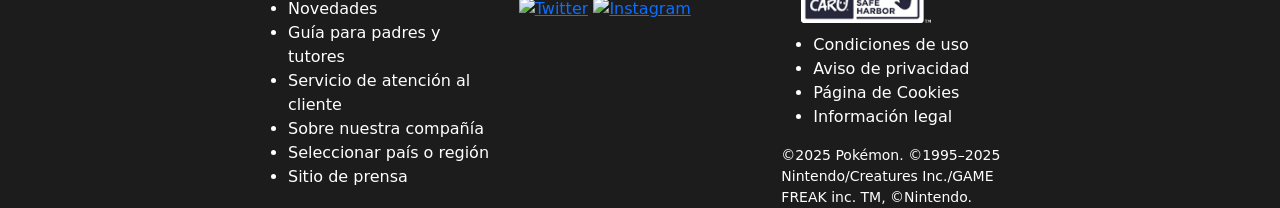
==== commit 4532bd4e: "colocacion del texto de cada cuadro, solamente falta acomodar los colores" ====
--- a/pagina3.html
+++ b/pagina3.html
@@ -100,18 +100,25 @@
 
 
 <div class="conteiner mt-5 mb-3 align-items-center" style="background-image: url(home/container_bg.png); background-color: white;">
-  <div class="row justify-content-center">
+  <div class="row justify-content-center" id="fondo">
     
-    <div class="col-md-10">
-      <h3 >Videojuegos y aplicaciones</h3>
+    <div class="col-md-10" id="fondo2">
+      <h1 class="titulo">Videojuegos y aplicaciones</h1>
       <div class="row">
         <!-- Columna principal -->
         <div class="col-lg-8">
           <div class="caja espacio-inferior">
             <img class="imag" src="/imagenes_pag3/imagen1.png" alt="">
             <div class="bloque-texto bg-success">
-              <strong>Arbolleda de Eevee, la expansión de JCC Pokémon Pocket más adorable</strong><br>
-              <p style="color: black;">Muy pronto llega una nueva expansión que tendrá como protagonistas al icóno Eevee y sus adorables evoluciones</p>
+              <h3>
+                Arboleda de Eevee, la expansión de <em>JCC&nbsp;Pokémon Pocket</em> más adorable
+              </h3>
+              <p style="color: black;">
+                Muy pronto llega una nueva expansión que tendrá como protagonistas al icónico Eevee y sus adorables evoluciones
+              </p>
+              <br>
+              <br>
+              <br>
             </div>
           </div>
 
@@ -120,8 +127,11 @@
               <div class="caja">
                 <img class="imag" src="imagenes_pag3/imagen3.png" alt="Secundaria 1">
                 <div class="bloque-texto p-2 text-white" style="background-color: #555;">
-                  <strong>Viaja por una Paldea optimizada en Nintendo Switch2</strong><br>
-                
+                  <h3>
+                    <h3>Viaja por una Paldea optimizada en Nintendo Switch&nbsp;2</h3>
+                  </h3>
+                  <br>
+                  <br>
                 </div>
               </div>
             </div>
@@ -129,8 +139,11 @@
               <div class="caja">
                 <img class="imag" src="imagenes_pag3/imagen2.png" alt="Secundaria 2">
                 <div class="bloque-texto p-2 text-white" style="background-color: #555;">
-                  <strong>Combate junto al Team Rocket,</strong><br>
-                  <span>o contra ellos, en JCC Pokémon</span>
+                  <h3>
+                    Aparición masiva de Ultraentes en <em>JCC Pokémon Pocket</em>
+                  </h3>
+                  <br>
+                  <br>
                 </div>
               </div>
             </div>
@@ -142,15 +155,21 @@
           <div class="mb-3 caja" style="background-color: #3c85c7;">
             <img class="imag" src="imagenes_pag3/imagen4.png" alt="Lateral">
             <div class="bloque-texto p-2 text-white">
-              <em>JCC Pokémon Pocket: Arboleda de Eevee</em>
-              <em>asdnasidsadsad</em>
+              <h3>Arrincona a tus rivales con Stoutland y Gallade&nbsp;ex</h3>
+              <br>
+              <br>
             </div>
           </div>
 
           <div class="mb-3 caja" style="background-color: #c02828;">
             <img class="imag" src="imagenes_pag3/imagen5.png" alt="Lateral 2" style="object-fit: cover;">
             <div class="bloque-texto p-2 text-white">
-              <em>Las ilustraciones de Escarlata y Púrpura: Rivales Predestinados</em>
+              <h3>
+                Échate a la carretera con "El viaje de <em>Pokémon&nbsp;GO</em>" este verano
+
+              </h3>
+              <br>
+              <br>
             </div>
           </div>
 
@@ -160,7 +179,9 @@
               <img class="imag" src="imagenes_pag3/imagen6.png" alt="" style="object-fit: contain; height: 100%; width: 100%;">
             </div>
             <div class="bloque-texto p-2 flex-grow-1" style="color: white;">
-              <em>Ganadores del Campeonato Internacional de Norteamérica 2025</em>
+              <h3>Mira las aplicaciones móviles Pokémon</h3>
+              <br>
+              <br>
             </div>
           </div>
         </div> <!-- cierre col-lg-4 -->
--- a/style.css
+++ b/style.css
@@ -123,20 +123,22 @@
   overflow: hidden;
   text-overflow: ellipsis;
 }
-/* comienzo de stylo de la parte de las primerasa imagenes y cuadros */
+
+#fondo{
+  background-image: url(/imagenes_pag3/fondodelapagina.png);
+} 
+
+#fondo2{
+  background-color: #ffffff;
+}
+
+/* comienzo de stylo de la parte de las primeras imagenes y cuadros */
 .titulo { 
-  width: 73%;             /* igual al .contenedor */
-  max-width: 1200px;      /* igual también */
-  margin: 0 auto 40px;    /* centra con auto y separa abajo */
-  padding: 20px 0;
-  color: #dbd3d3;
-  text-align: justify;
-  font-size:20px;
-  font-weight: bold;
-  letter-spacing: 1px;
-  text-transform: uppercase;
-
-
+  color: #919191;
+  cursor: default;
+  font-size: 287.5%;
+  line-height: 225%;
+  text-transform: none;
   font-family: "Flexo-Regular", arial, sans-serif;
 }
 .imag {
@@ -162,7 +164,13 @@
 .caja {
   border-radius: 5px;
   overflow: hidden;
+  transition: transform 0.2s ease;
 }
+
+.caja:hover {
+  transform: scale(1.03);
+}
+
 
 
 .espacio-inferior {
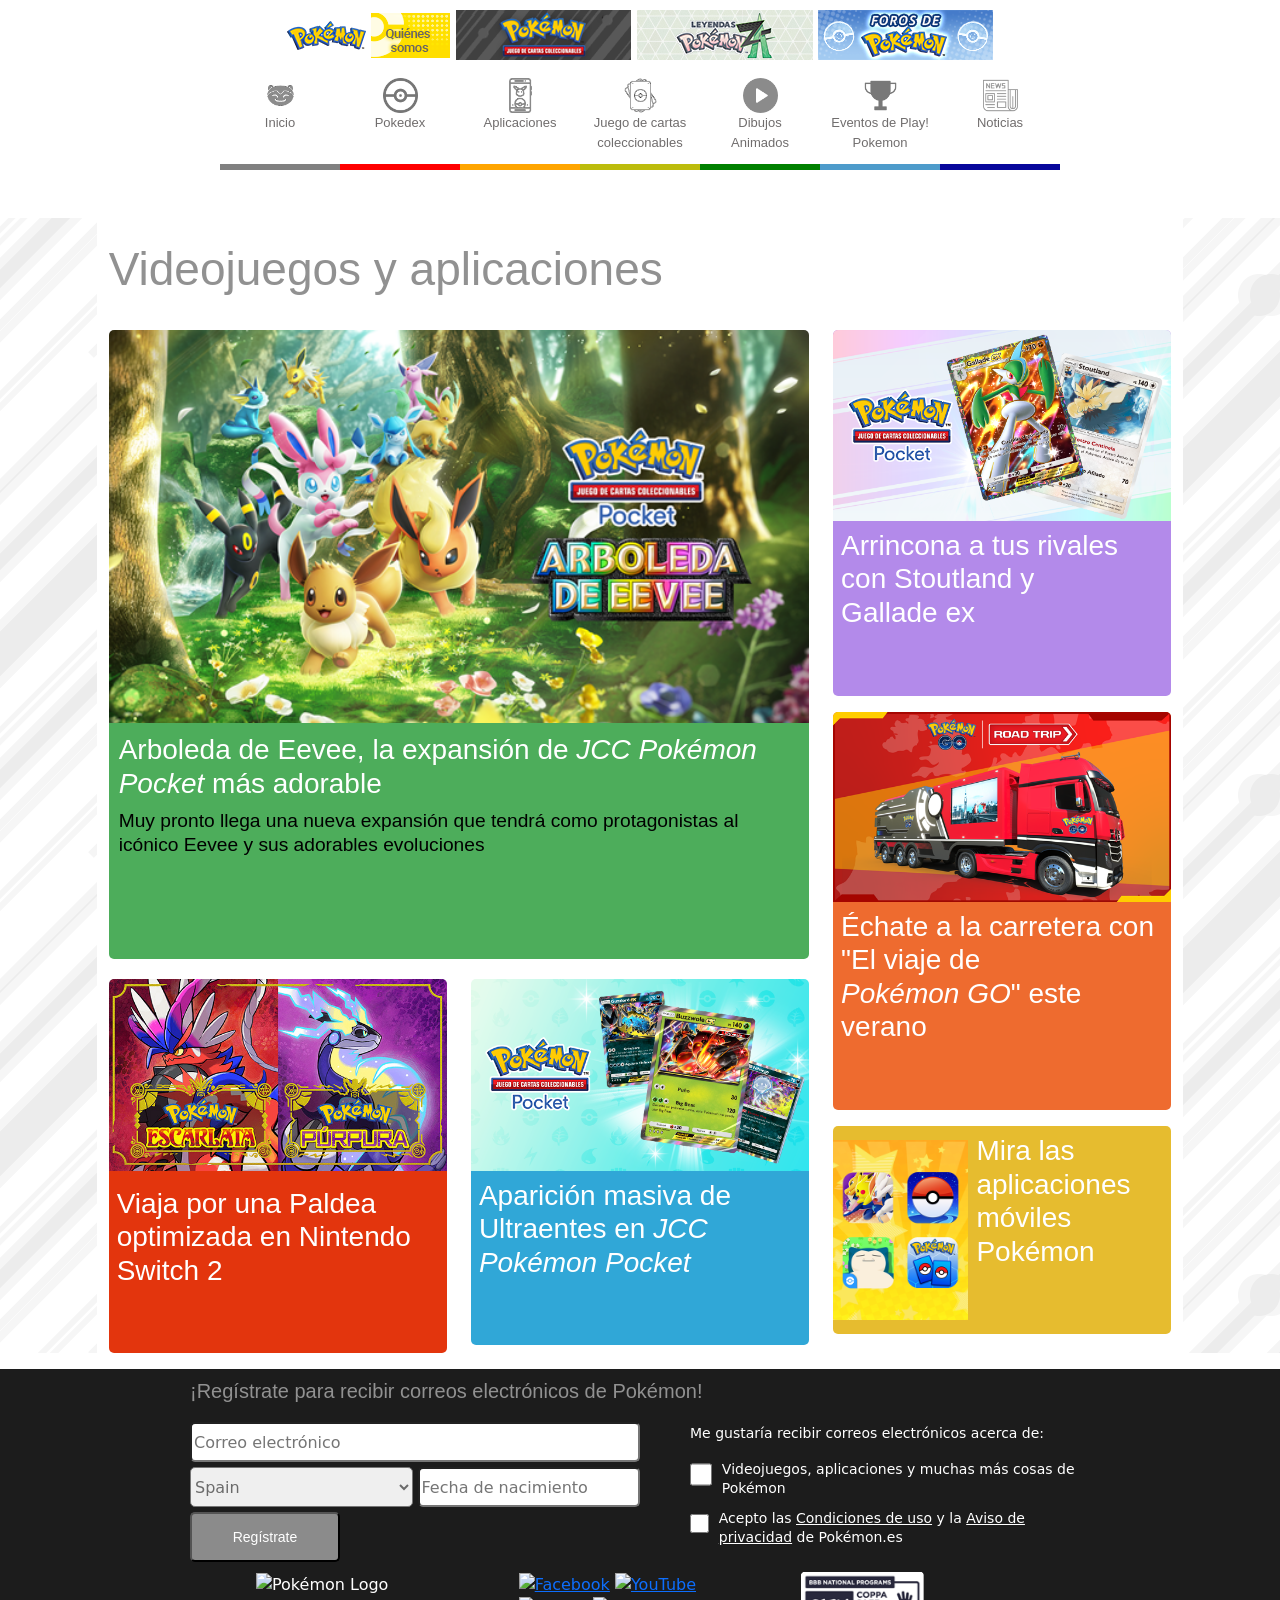
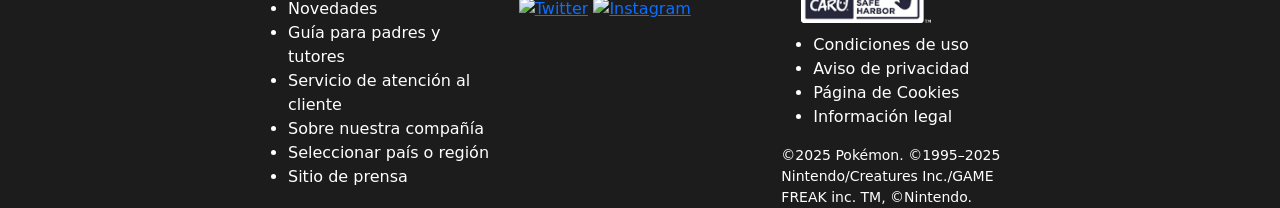
==== commit 14e1450f: "termine de ordenar los colores de la primera pate de la pagina" ====
--- a/pagina3.html
+++ b/pagina3.html
@@ -109,7 +109,7 @@
         <div class="col-lg-8">
           <div class="caja espacio-inferior">
             <img class="imag" src="/imagenes_pag3/imagen1.png" alt="">
-            <div class="bloque-texto bg-success">
+            <div class="bloque-texto" style="background-color: #4dad5b;">
               <h3>
                 Arboleda de Eevee, la expansión de <em>JCC&nbsp;Pokémon Pocket</em> más adorable
               </h3>
@@ -126,7 +126,7 @@
             <div class="col-lg-6">
               <div class="caja">
                 <img class="imag" src="imagenes_pag3/imagen3.png" alt="Secundaria 1">
-                <div class="bloque-texto p-2 text-white" style="background-color: #555;">
+                <div class="bloque-texto p-2 text-white" style="background-color:#E3350D ;">
                   <h3>
                     <h3>Viaja por una Paldea optimizada en Nintendo Switch&nbsp;2</h3>
                   </h3>
@@ -138,7 +138,7 @@
             <div class="col-lg-6">
               <div class="caja">
                 <img class="imag" src="imagenes_pag3/imagen2.png" alt="Secundaria 2">
-                <div class="bloque-texto p-2 text-white" style="background-color: #555;">
+                <div class="bloque-texto p-2 text-white" style="background-color:#30a7d7 ;">
                   <h3>
                     Aparición masiva de Ultraentes en <em>JCC Pokémon Pocket</em>
                   </h3>
@@ -152,16 +152,16 @@
 
         <!-- Contenido lateral -->
         <div class="col-lg-4">
-          <div class="mb-3 caja" style="background-color: #3c85c7;">
+          <div class="mb-3 caja" style="background-color: #B38AEA;">
             <img class="imag" src="imagenes_pag3/imagen4.png" alt="Lateral">
-            <div class="bloque-texto p-2 text-white">
+            <div class="bloque-texto p-2 text-white" >
               <h3>Arrincona a tus rivales con Stoutland y Gallade&nbsp;ex</h3>
               <br>
               <br>
             </div>
           </div>
 
-          <div class="mb-3 caja" style="background-color: #c02828;">
+          <div class="mb-3 caja" style="background-color: #ee6b2f;">
             <img class="imag" src="imagenes_pag3/imagen5.png" alt="Lateral 2" style="object-fit: cover;">
             <div class="bloque-texto p-2 text-white">
               <h3>
@@ -174,7 +174,7 @@
           </div>
 
           <!-- BLOQUE IMAGEN A LA IZQUIERDA -->
-          <div class="mb-3 d-flex align-items-center bg-success caja">
+          <div class="mb-3 d-flex align-items-center caja" style="background-color: #e6bc2f;">
             <div style="flex: 0 0 40%;">
               <img class="imag" src="imagenes_pag3/imagen6.png" alt="" style="object-fit: contain; height: 100%; width: 100%;">
             </div>
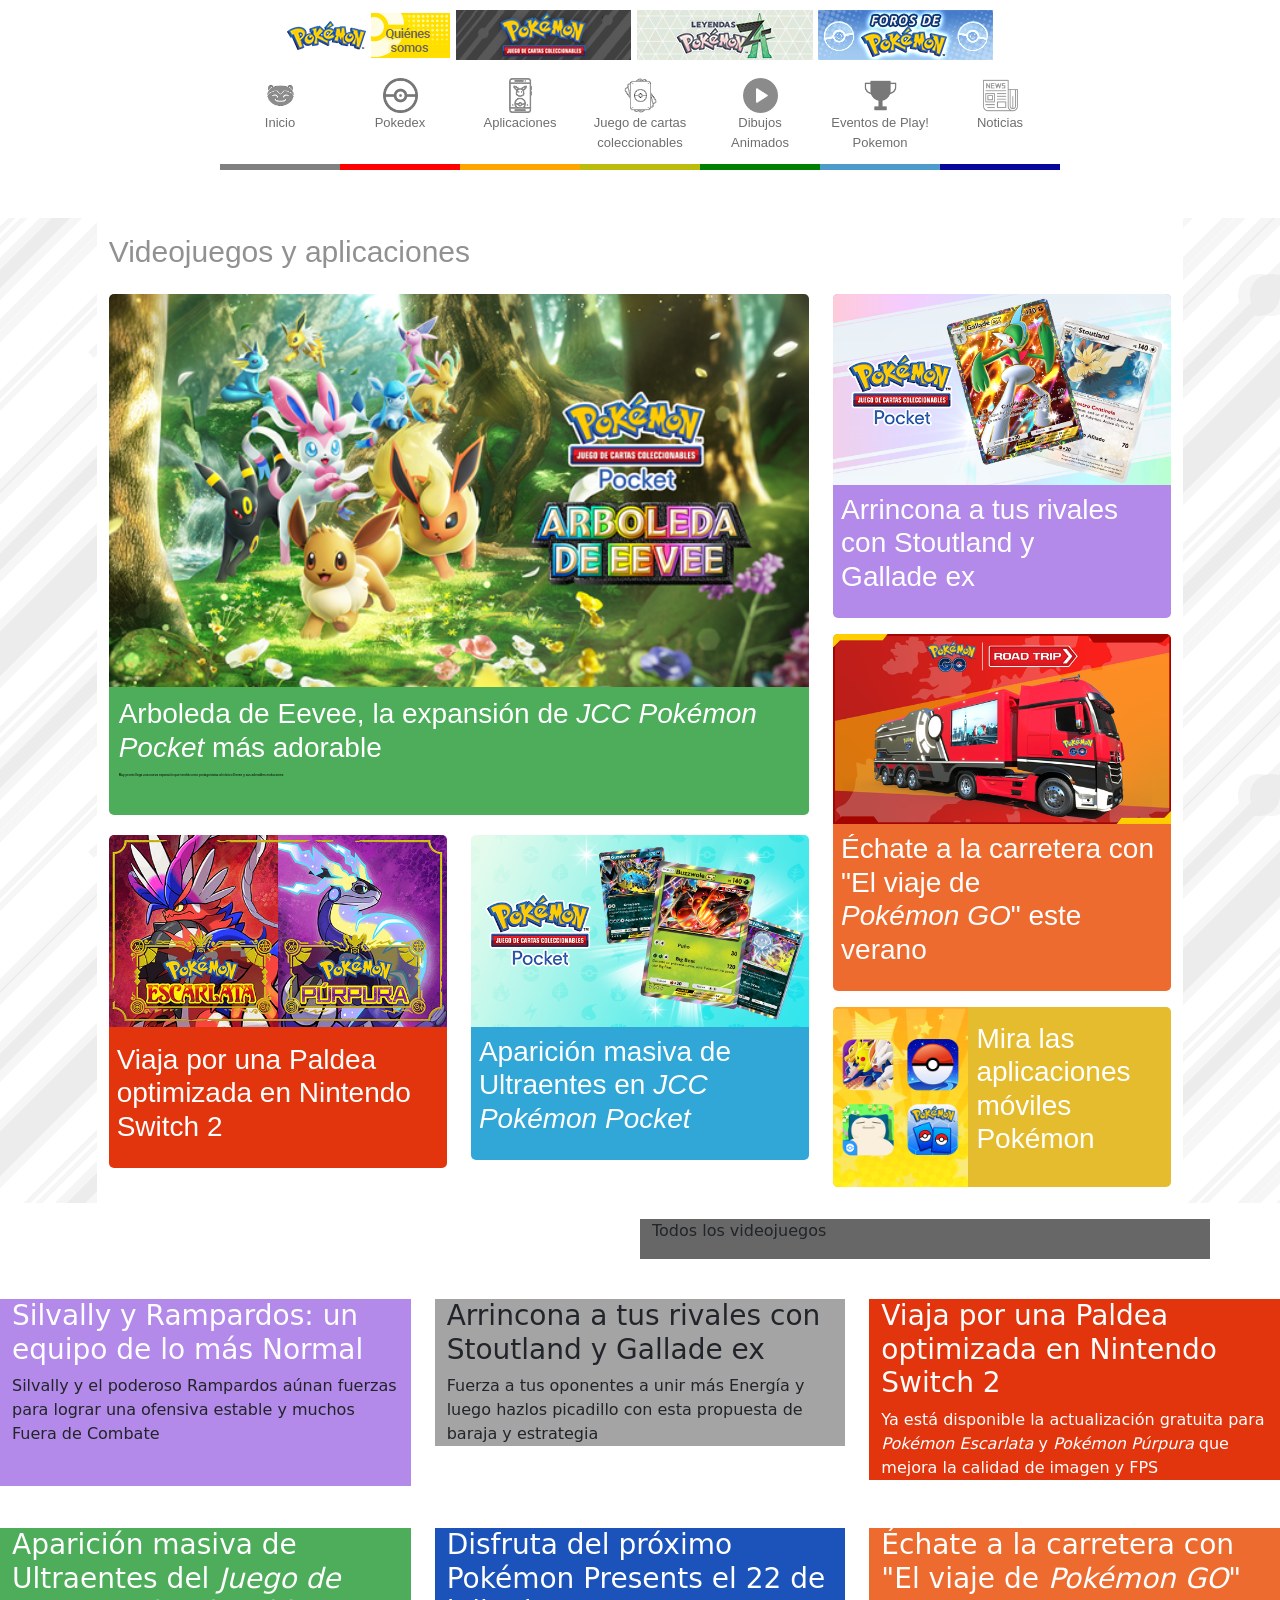
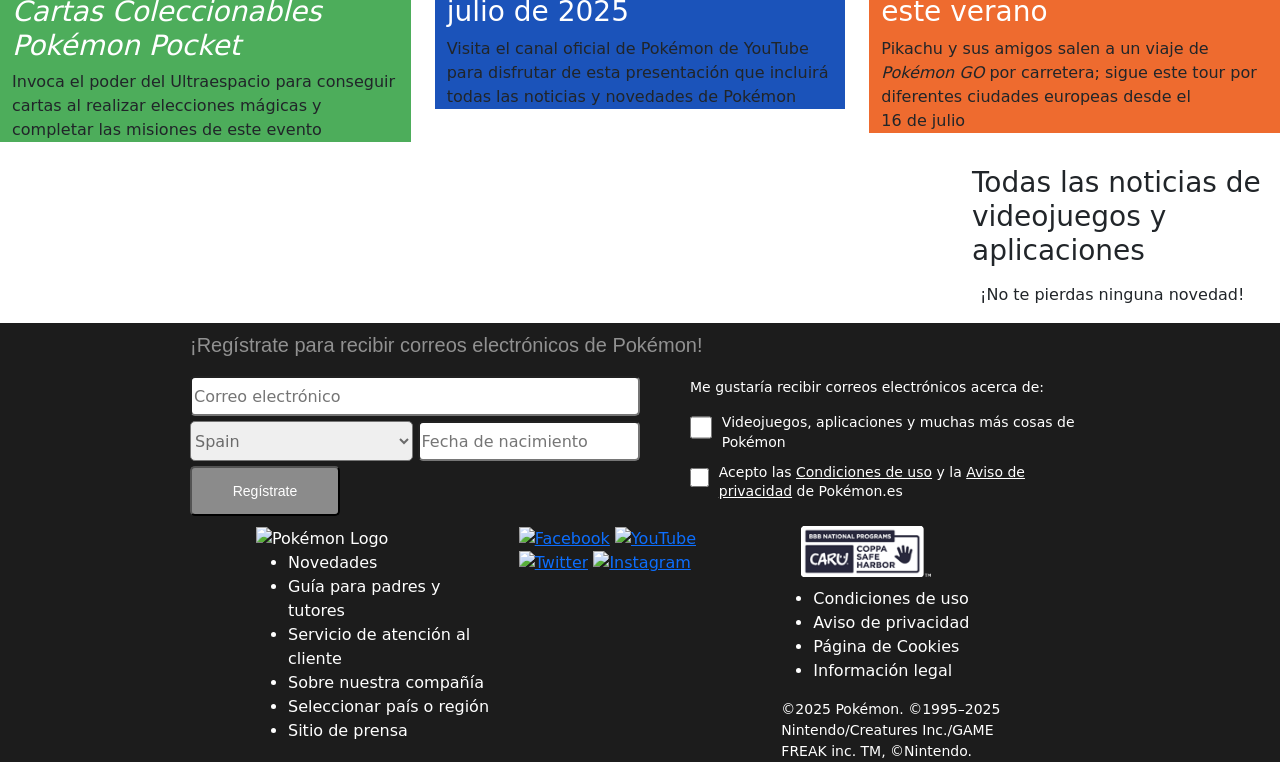
==== commit d74afabd: "añadi las cajas correspondientes de la segunda parte de la pagina" ====
--- a/pagina3.html
+++ b/pagina3.html
@@ -190,6 +190,93 @@
     </div> <!-- cierre col-md-10 -->
   </div> <!-- cierre row justify-content-center -->
 </div> <!-- cierre container -->
+  <div class="container">
+    <div class="row justify-content-end">
+      <div class="col-md-6 mb-2 cajita" style="background-color: #676767;">
+        <p>Todos los videojuegos</p>
+      </div>
+    </div>
+  </div>
+
+  <div class="custom-container py-2" style="background-color: white;">
+    <div class="row justify-content-center">
+      <div class="col-8 col-lg-4 col-xxl-4 caja1">
+        <img src="2_1.png" alt="" class="img-fluid" style="width: 100%;">
+        <div class="container-fluid" style="background-color: #B38AEA;">
+          <h3 style="color: white;">Silvally y Rampardos: un equipo de lo más Normal</h3>
+          <p>
+            Silvally y el poderoso Rampardos aúnan fuerzas para lograr una ofensiva estable y muchos Fuera de Combate
+          </p>
+          <br>
+        </div>
+      </div>
+
+      <div class="col-8 col-lg-4 col-xxl-4 lift-up caja1">
+        <img src="2_2.png" alt="" class="img-fluid" style="width: 100%;">
+        <div class="container-fluid" style="background-color: #a4a4a4;">
+          <h3>Arrincona a tus rivales con Stoutland y Gallade&nbsp;ex</h3>
+          <p>
+            Fuerza a tus oponentes a unir más Energía y luego hazlos picadillo con esta propuesta de baraja y estrategia
+          </p>
+        </div>
+      </div>
+
+      <div class="col-8 col-lg-4 col-xxl-4 caja1">
+        <img src="2_3.png" alt="" class="img-fluid" style="width: 100%;">
+        <div class="container-fluid" style="background-color: #E3350D;">
+          <h3 style="color: white;">Viaja por una Paldea optimizada en Nintendo Switch&nbsp;2</h3>
+          <p style="color: white;">
+            Ya está disponible la actualización gratuita para <em>Pokémon Escarlata</em> y <em>Pokémon Púrpura</em> que mejora la calidad de imagen y FPS
+          </p>
+        </div>
+      </div>
+    </div>
+
+    <div class="row justify-content-center">
+      <div class="col-8 col-lg-4 col-xxl-4 py-2 caja1">
+        <img src="2_4.png" alt="" class="img-fluid" style="width: 100%;">
+        <div class="container-fluid" style="background-color: #4dad5b;">
+          <h3 style="color: white;">
+            Aparición masiva de Ultraentes del <em>Juego de Cartas Coleccionables Pokémon Pocket</em>
+          </h3>
+          <p>
+            Invoca el poder del Ultraespacio para conseguir cartas al realizar elecciones mágicas y completar las misiones de este evento
+          </p>
+        </div>
+      </div>
+
+      <div class="col-8 col-lg-4 col-xxl-4 py-2 lift-up caja1">
+        <img src="2_5.png" alt="" class="img-fluid" style="width: 100%;">
+        <div class="container-fluid" style="background-color: #1b53ba;">
+          <h3 style="color: white;">Disfruta del próximo Pokémon Presents el 22 de julio de 2025</h3>
+          <p>
+            Visita el canal oficial de Pokémon de YouTube para disfrutar de esta presentación que incluirá todas las noticias y novedades de Pokémon
+          </p>
+        </div>
+      </div>
+
+      <div class="col-8 col-lg-4 col-xxl-4 py-2 caja1">
+        <img src="2_6.png" alt="" class="img-fluid" style="width: 100%;">
+        <div class="container-fluid" style="background-color: #ee6b2f;">
+          <h3 style="color: white;">
+            Échate a la carretera con "El viaje de <em>Pokémon&nbsp;GO</em>" este verano
+          </h3>
+          <p>
+            Pikachu y sus amigos salen a un viaje de <em>Pokémon&nbsp;GO</em> por carretera; sigue este tour por diferentes ciudades europeas desde el 16&nbsp;de&nbsp;julio
+          </p>
+        </div>
+      </div>
+
+      <div class="row justify-content-end">
+        <div class="col-12 col-md-4 col-lg-3 cajita-naranja">
+          <h3 class="titulo-cajita">Todas las noticias de <br>videojuegos y <br> aplicaciones</h3>
+          <div class="subcajita p-2">
+            <p class="mb-0">¡No te pierdas ninguna novedad!</p>
+          </div>
+        </div>
+      </div>
+    </div>
+  </div>
 
 
 
--- a/styleNav.css
+++ b/styleNav.css
@@ -1,7 +1,7 @@
-
 .navbar-light .navbar-nav .nav-link {
-  color: #706d6d;
-}
+    color: #706d6d;
+}
+
 .nav-item {
     width: 120px;
     height: 100px;
@@ -12,9 +12,10 @@
 }
 
 
-.nav-item span, .nav-item img {
+.nav-item span,
+.nav-item img {
     transition: all 0.3s ease;
-} 
+}
 
 .nav-item:hover span {
     color: white;
@@ -23,21 +24,27 @@
 .nav-item:hover #homeImg {
     content: url(imgNav/home2.png);
 }
+
 .nav-item:hover #pokeImg {
     content: url(imgNav/poke2.png);
 }
+
 .nav-item:hover #appImg {
     content: url(imgNav/phone2.png);
 }
+
 .nav-item:hover #cardImg {
     content: url(imgNav/cards2.png);
 }
+
 .nav-item:hover #playImg {
     content: url(imgNav/play2.png);
 }
+
 .nav-item:hover #tropImg {
     content: url(imgNav/trophy2.png);
 }
+
 .nav-item:hover #newsImg {
     content: url(imgNav/news2.png);
 }
@@ -52,7 +59,7 @@
     font-size: 13px;
 }
 
-.nav-item .nav-link{
+.nav-item .nav-link {
     display: block;
     width: 100%;
     height: 100%;
@@ -62,6 +69,19 @@
     border-bottom: 6px solid gray;
 }
 
+#item1active {
+    background-color: gray;
+
+}
+
+#item1active #homeImg {
+    content: url(imgNav/home2.png);
+}
+
+#item1active span {
+    color: white;
+}
+
 #item2 {
     border-bottom: 6px solid red;
 }
@@ -91,40 +111,46 @@
     background-color: gray;
     transition: 0.7s;
 }
+
 #item2:hover {
     background-color: red;
     transition: 0.7s;
 }
+
 #item3:hover {
     background-color: orange;
     transition: 0.7s;
 }
+
 #item4:hover {
     background-color: rgb(188, 188, 12);
     transition: 0.7s;
 }
+
 #item5:hover {
     background-color: green;
     transition: 0.7s;
 }
+
 #item6:hover {
     background-color: rgb(77, 155, 203);
     transition: 0.7s;
 }
+
 #item7:hover {
-    background-color:rgb(7, 7, 155);
+    background-color: rgb(7, 7, 155);
     transition: 0.7s;
 }
 
 
 @media (min-width: 992px) {
     .navbar-nav {
-    display: flex;
-    flex-direction: row;
-    position: relative;
-    align-items: center;
-    justify-content: center;
-    width: 100%;
+        display: flex;
+        flex-direction: row;
+        position: relative;
+        align-items: center;
+        justify-content: center;
+        width: 100%;
     }
 
     .nav-item {
@@ -141,59 +167,62 @@
 }
 
 @media (max-width: 991.98px) {
-  /* Estilos que solo se aplican cuando el navbar está colapsado */
-  .navbar-collapse {
-    background-color:   white;
-  } 
-
-  .container-toggler button {
-    margin-top: 1rem;
-    margin-bottom: 1rem;
-    margin-left: 1rem;
-    background-color: rgb(0, 0, 0);
-  };
-
-  .material-icons {
-    font-size: 2rem;
-    color: white;
-  }
-
-  .container-toggler {
-    background-color: rgb(41, 40, 40);
-    width: 100%;
-  }
-
-  .navbar-collapse .container {
-    padding: 0;
-    max-width: 100%;
-  }
-
-   .nav-item .nav-link img {
-    display: inline;
-  }
-
-  .navbar-nav {
-    width: 100%;
-    margin-left: 0;
-    margin-right: 0;
-  }
-
-  .nav-item {
-    width: 100%;
-    height: 50px;
-    text-align: left;
-    border: 1px solid rgb(198, 197, 197);
-
-  }
-
-  .nav-link span {
-    flex-grow: 1;
-    padding-left: 1rem;
-  }
-
-  .navbar-nav .nav-link {
-    justify-content: start;
-  }
+
+    /* Estilos que solo se aplican cuando el navbar está colapsado */
+    .navbar-collapse {
+        background-color: white;
+    }
+
+    .container-toggler button {
+        margin-top: 1rem;
+        margin-bottom: 1rem;
+        margin-left: 1rem;
+        background-color: rgb(0, 0, 0);
+    }
+
+    ;
+
+    .material-icons {
+        font-size: 2rem;
+        color: white;
+    }
+
+    .container-toggler {
+        background-color: rgb(41, 40, 40);
+        width: 100%;
+    }
+
+    .navbar-collapse .container {
+        padding: 0;
+        max-width: 100%;
+    }
+
+    .nav-item .nav-link img {
+        display: inline;
+    }
+
+    .navbar-nav {
+        width: 100%;
+        margin-left: 0;
+        margin-right: 0;
+    }
+
+    .nav-item {
+        width: 100%;
+        height: 50px;
+        text-align: left;
+        border: 1px solid rgb(198, 197, 197);
+
+    }
+
+    .nav-link span {
+        flex-grow: 1;
+        padding-left: 1rem;
+    }
+
+    .navbar-nav .nav-link {
+        justify-content: start;
+    }
 
 
     #item1 {
@@ -266,5 +295,4 @@
         border-bottom: none;
     }
 
-}
-
+}
--- a/style.css
+++ b/style.css
@@ -132,11 +132,11 @@
   background-color: #ffffff;
 }
 
-/* comienzo de stylo de la parte de las primeras imagenes y cuadros */
+/* comienzo de style de la parte de las primeras imagenes y cuadros */
 .titulo { 
   color: #919191;
   cursor: default;
-  font-size: 287.5%;
+  font-size: 187.5%;
   line-height: 225%;
   text-transform: none;
   font-family: "Flexo-Regular", arial, sans-serif;
@@ -151,7 +151,7 @@
 .bloque-texto {
   padding: 10px;
   color: white;
-  font-size: 1.2rem;
+  font-size: 0.2rem;
   line-height: 1.3;
   font-family: flexo-medium, Arial, Helvetica, sans-serif;
 }
--- a/home.css
+++ b/home.css
@@ -28,41 +28,46 @@
 .contenido-registro h1 {
   font-size: 20px;
 }
-.registro-correo{
+
+.registro-correo {
   width: 90%;
 
 }
-input[type="email"]{
-  width: 100%;
-  border-radius: 5px;
-  height: 40px;
-}
-
-.idioma{
+
+input[type="email"] {
+  width: 100%;
+  border-radius: 5px;
+  height: 40px;
+}
+
+.idioma {
   padding-top: 5px;
   gap: 5px;
   display: flex;
   flex-direction: row;
   width: 100%;
   height: 40px;
-  
-}
-.idioma select{
+
+}
+
+.idioma select {
   color: #6b6b6b;
   width: 50%;
   border-radius: 5px;
   height: 40px;
 }
-.idioma div{
+
+.idioma div {
   width: 50%;
 }
-div input[type="text"]{
-  width: 100%;
-  border-radius: 5px;
-  height: 40px;
-}
-
-div button{
+
+div input[type="text"] {
+  width: 100%;
+  border-radius: 5px;
+  height: 40px;
+}
+
+div button {
   margin: 10px 0px;
   width: 150px;
   height: 50px;
@@ -72,6 +77,7 @@
   font-family: sans-serif;
   font-size: 14px;
 }
+
 .seleccion {
   display: flex;
   flex-direction: column;
@@ -94,7 +100,8 @@
 .seleccion h1 {
   font-size: 14px;
 }
-span a{
+
+span a {
   color: white;
 }
 
@@ -110,7 +117,7 @@
   color: white;
 }
 
-.footer2{
+.footer2 {
   background-color: #1c1c1c;
   color: white;
   display: flex;
@@ -127,13 +134,15 @@
   width: 60%;
   gap: 20px;
 }
-.footer-cols .col:nth-child(3){
+
+.footer-cols .col:nth-child(3) {
   display: flex;
   flex-direction: column;
   width: 100%;
 }
-.footer-cols > div {
-  flex: 1 1 200px; 
+
+.footer-cols>div {
+  flex: 1 1 200px;
 }
 
 .footer .logo {
@@ -148,7 +157,7 @@
 
 .social-icons img {
   width: 45px;
-  
+
 }
 
 .legal img {
@@ -157,7 +166,83 @@
   margin-bottom: 10px;
 }
 
-.conteiner-grid{
+.conteiner-grid {
   display: grid;
   grid-template-columns: 1fr 1fr;
+}
+
+#card1 {
+  background-color: rgb(237, 80, 80);
+  color: white;
+  transition: .5s;
+  will-change: transform;
+}
+
+#card1:hover {
+  background-color: rgb(232, 8, 41);
+  transform: translateY(-8px)
+}
+
+#card2 {
+  background-color: rgb(78, 187, 187);
+  color: white;
+  transition: .5s;
+  will-change: transform;
+}
+
+#card2:hover {
+  background-color: rgb(3, 127, 127);
+  transform: translateY(-8px);
+}
+
+#card3 {
+  background-color: gray;
+  color: white;
+  transition: .5s;
+  will-change: transform;
+}
+
+#card3:hover {
+  background-color: #545252;
+  transform: translateY(-8px);
+}
+
+#card4 {
+  background-color: rgb(51, 176, 218);
+  color: white;
+  transition: .5s;
+  will-change: transform;
+}
+
+#card4:hover {
+  background-color: rgb(6, 150, 150);
+  transform: translateY(-8px);
+}
+
+#card5 {
+  background-color: rgb(255, 77, 0);
+  color: white;
+  transition: .5s;
+  will-change: transform;
+}
+
+#card5:hover {
+  background-color: rgb(58, 2, 2);
+  transform: translateY(-8px);
+}
+
+#card6 {
+  background-color: green;
+  color: white;
+  transition: .5s;
+  will-change: transform;
+}
+
+#card6:hover {
+  background-color: rgb(1, 71, 1);
+  transform: translateY(-8px);
+}
+
+.nav-link.active {
+  background-color: #6b6b6b;
 }
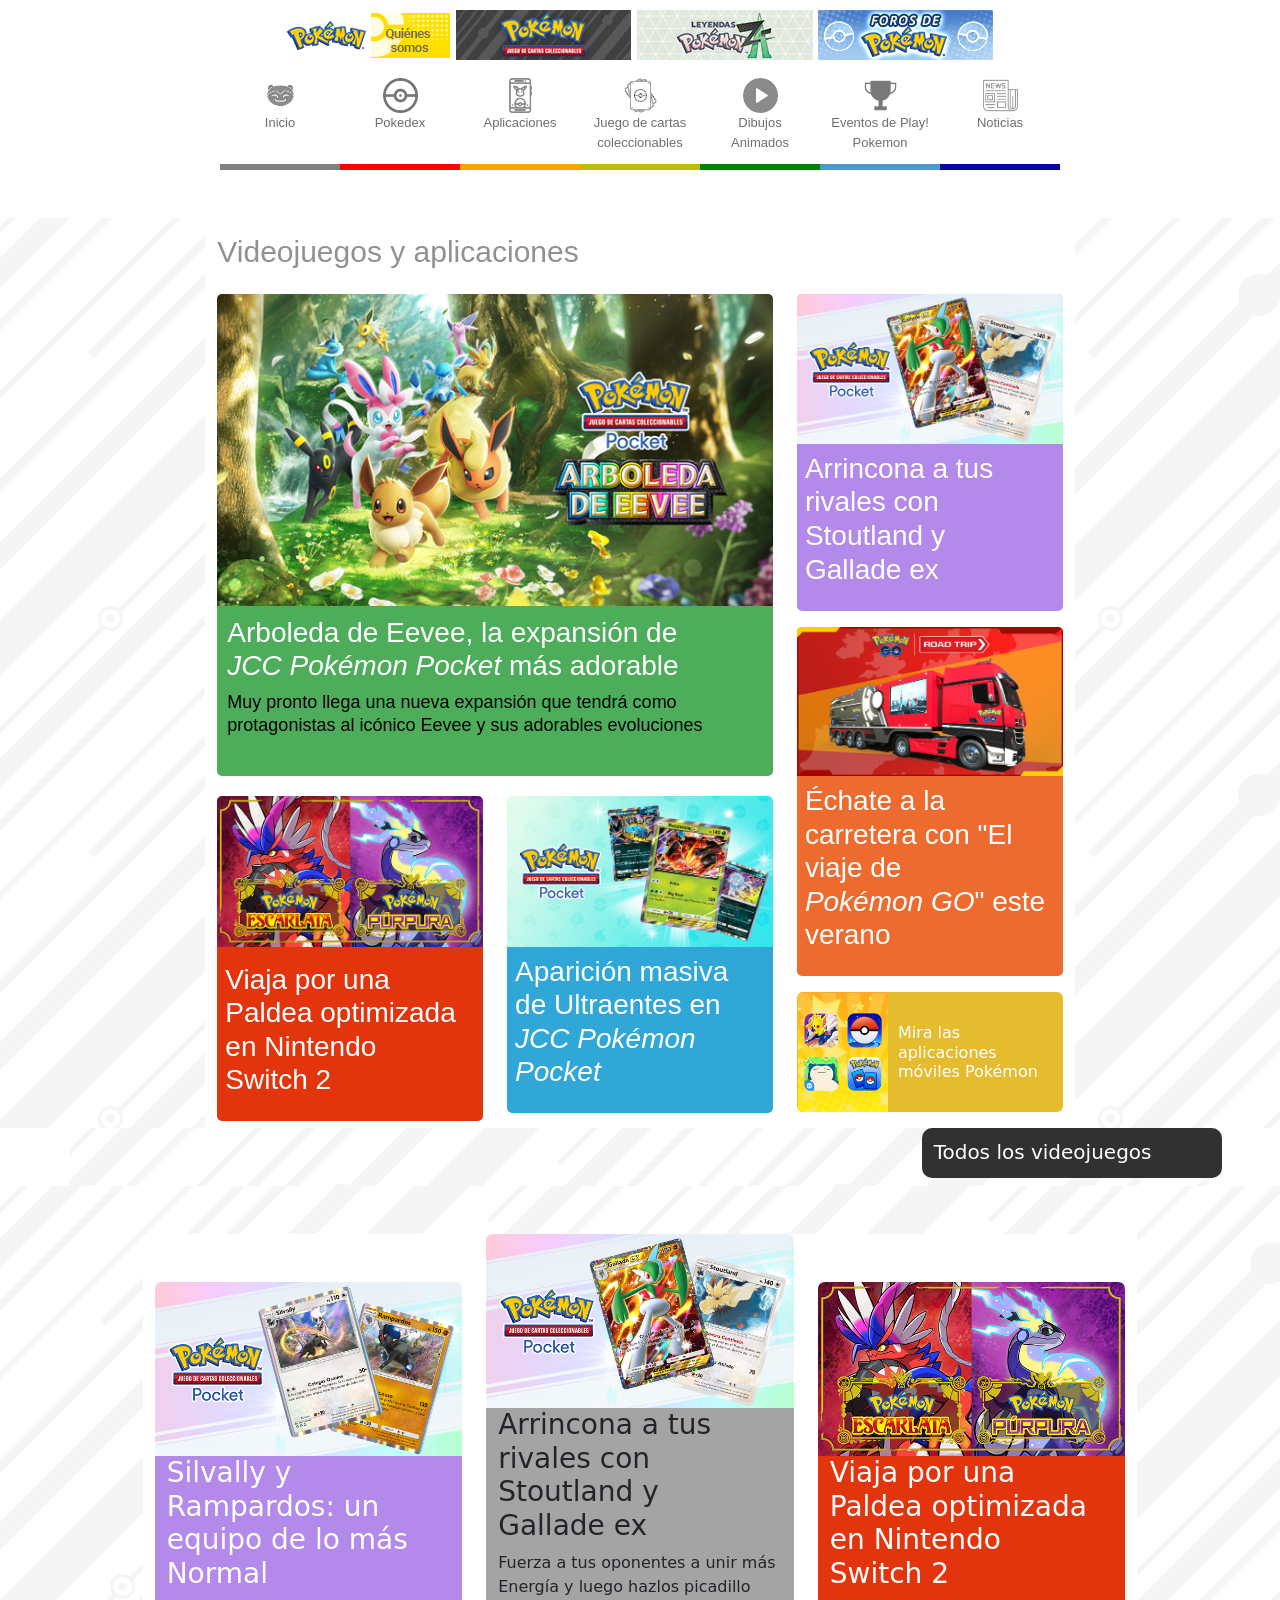
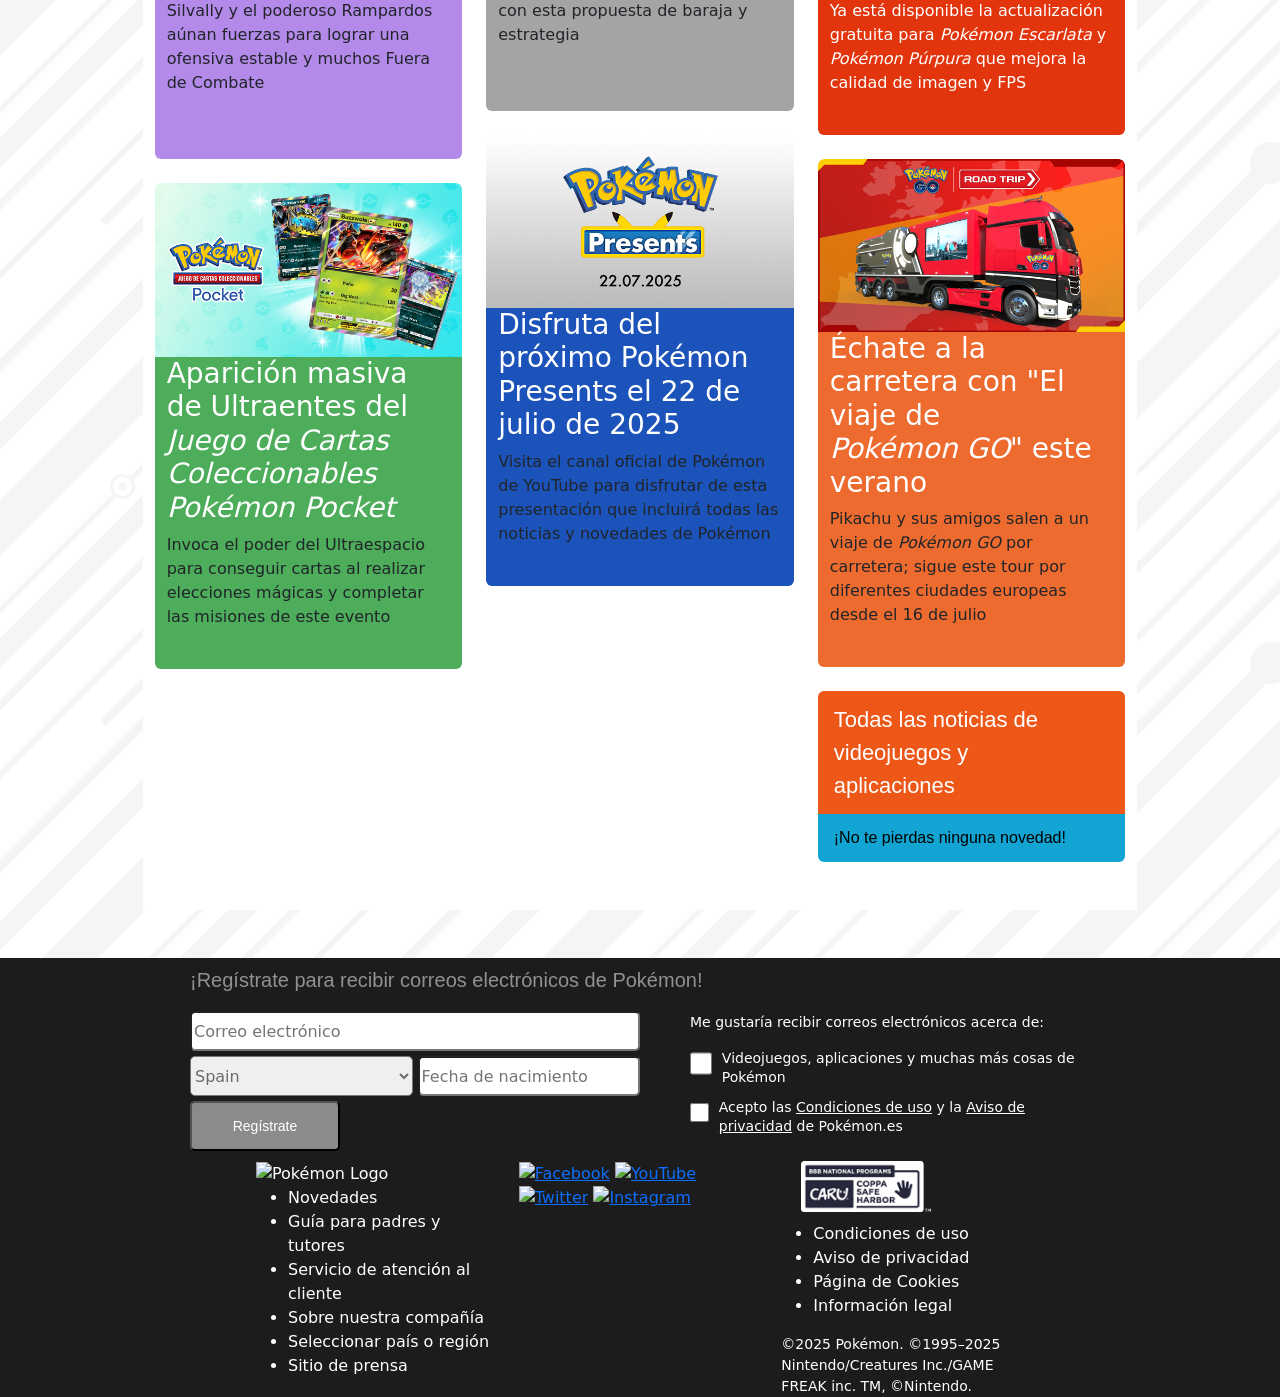
==== commit 703cce0e: "acomode el ancho de la parte principal y el tamaño de la caja amarilla, agregue el fondo junto con a" ====
--- a/pagina3.html
+++ b/pagina3.html
@@ -12,6 +12,28 @@
     <link rel="stylesheet" href="home.css">
     <link href="https://cdn.jsdelivr.net/npm/bootstrap@5.3.6/dist/css/bootstrap.min.css" rel="stylesheet" integrity="sha384-4Q6Gf2aSP4eDXB8Miphtr37CMZZQ5oXLH2yaXMJ2w8e2ZtHTl7GptT4jmndRuHDT" crossorigin="anonymous">
 </head>
+<style>
+  .cajitainicio{
+        border-radius: 10px;
+        width: 300px;
+        height: 50px;
+        overflow: hidden;
+        color: white;
+        background-color: #313131;
+        padding: 1%;
+    }
+    #contiene{
+       transition: .5s;
+    }
+    #contiene:hover {
+      transform: translateY(-4px); /* se mueve 5px hacia arriba */
+    }
+  .container-sin-padding {
+    padding-left: 0 !important;
+    padding-right: 0 !important;
+  }
+
+</style>
 <body>
     <!-- NAV MELINA-->
    <div id="gus-wrapper">
@@ -99,10 +121,9 @@
    
 
 
-<div class="conteiner mt-5 mb-3 align-items-center" style="background-image: url(home/container_bg.png); background-color: white;">
+<div class="conteiner mt-5 mb-0 align-items-center container-sin-padding" style=" background-color: white;">
   <div class="row justify-content-center" id="fondo">
-    
-    <div class="col-md-10" id="fondo2">
+    <div class="col-md-8" id="fondo2"> <!--de aca se cambia el tamaño del ancho-->
       <h1 class="titulo">Videojuegos y aplicaciones</h1>
       <div class="row">
         <!-- Columna principal -->
@@ -113,7 +134,7 @@
               <h3>
                 Arboleda de Eevee, la expansión de <em>JCC&nbsp;Pokémon Pocket</em> más adorable
               </h3>
-              <p style="color: black;">
+              <p style="color: black; font-size: 18px;">
                 Muy pronto llega una nueva expansión que tendrá como protagonistas al icónico Eevee y sus adorables evoluciones
               </p>
               <br>
@@ -173,110 +194,129 @@
             </div>
           </div>
 
+          
           <!-- BLOQUE IMAGEN A LA IZQUIERDA -->
-          <div class="mb-3 d-flex align-items-center caja" style="background-color: #e6bc2f;">
-            <div style="flex: 0 0 40%;">
-              <img class="imag" src="imagenes_pag3/imagen6.png" alt="" style="object-fit: contain; height: 100%; width: 100%;">
-            </div>
-            <div class="bloque-texto p-2 flex-grow-1" style="color: white;">
-              <h3>Mira las aplicaciones móviles Pokémon</h3>
-              <br>
-              <br>
-            </div>
-          </div>
+          <div class="mb-3 d-flex align-items-center caja" style="background-color: #e6bc2f; height: 120px; max-width: 300px; border-radius: 6px;">
+            <div style="flex: 0 0 35%; height: 100%;">
+              <img src="imagenes_pag3/imagen6.png" alt="" style="object-fit: contain; height: 100%; width: 100%;">
+            </div>
+            <div class="p-2 flex-grow-1" style="color: white; font-size: 14px;">
+              <h6 style="margin: 0;">Mira las<br>aplicaciones<br>móviles Pokémon</h6>
+            </div>
+          </div>
+
         </div> <!-- cierre col-lg-4 -->
 
       </div> <!-- cierre row -->
     </div> <!-- cierre col-md-10 -->
   </div> <!-- cierre row justify-content-center -->
 </div> <!-- cierre container -->
-  <div class="container">
-    <div class="row justify-content-end">
-      <div class="col-md-6 mb-2 cajita" style="background-color: #676767;">
-        <p>Todos los videojuegos</p>
+
+
+<!--creacion de la segunda parte de la pagina -->
+
+<div class="container container-sin-padding" id="fondo">
+  <div class="row justify-content-end" >
+    <div class="col-md-6 mb-2 cajitainicio">
+      <h5>Todos los videojuegos</h5>
+    </div>
+  </div> 
+</div>
+
+<div class="container-fluid bg-white d-flex justify-content-center container-sin-padding" id="fondo">
+  <div class="col-8 col-lg-10 p-lg-5 p-0" >
+    <div class="row justify-content-center" id="fondo2">
+      <!-- 🟥 Columna 1 - más baja -->
+      <div class="col-12 col-lg-4 mt-lg-5">
+        <div class="rounded mb-4" style="overflow: hidden;" id="contiene">
+          <img class="img-fluid w-100 rounded-top" src="imagenes_pag3/2_1.png" style="width: 100%; " alt="">
+          <div class="container-fluid" style="background-color: #B38AEA;">
+            <h3 style="color: white;">Silvally y Rampardos: un equipo de lo más Normal</h3>
+            <p>
+              Silvally y el poderoso Rampardos aúnan fuerzas para lograr una ofensiva estable y muchos Fuera de Combate
+            </p>
+            <br>
+            <br>
+          </div>
+        </div>
+        <div class="rounded mb-4 " style=" overflow: hidden;" id="contiene">
+          <img src="imagenes_pag3/2_4.png" alt="" class="img-fluid w-100 rounded-top" style="width: 100%; ">
+          <div class="container-fluid" style="background-color: #4dad5b;">
+            <h3 style="color: white;">
+                Aparición masiva de Ultraentes del <em>Juego de Cartas Coleccionables Pokémon Pocket</em>
+            </h3>
+            <p>
+                Invoca el poder del Ultraespacio para conseguir cartas al realizar elecciones mágicas y completar las misiones de este evento
+            </p>
+            <br>
+          </div>
+        </div>
+      </div>
+
+      <!-- 🟨 Columna 2 - más alta -->
+      <div class="col-12 col-lg-4 mt-lg-0">
+        <div class="rounded mb-4" style=" overflow: hidden;" id="contiene">
+          <img src="imagenes_pag3/2_2.png" alt="" class="img-fluid w-100 rounded-top" style="width: 100%;">
+          <div class="container-fluid" style=" background-color: #a4a4a4;">
+            <h3>Arrincona a tus rivales con Stoutland y Gallade&nbsp;ex</h3>
+            <p>
+                Fuerza a tus oponentes a unir más Energía y luego hazlos picadillo con esta propuesta de baraja y estrategia
+            </p>
+            <br>
+            <br>
+
+          </div>
+        </div>
+        <div class="rounded mb-4" style=" overflow: hidden;" id="contiene">
+          <img src="imagenes_pag3/2_5.png" alt="" class="img-fluid w-100 rounded-top" style="width: 100%; "> 
+          <div class="container-fluid" style="background-color: #1b53ba;">
+            <h3 style="color: white;">Disfruta del próximo Pokémon Presents el 22 de julio de 2025</h3>
+            <p>
+                Visita el canal oficial de Pokémon de YouTube para disfrutar de esta presentación que incluirá todas las noticias y novedades de Pokémon
+            </p>
+            <br>
+          </div>
+        </div>
+      </div>
+
+      <!-- 🟧 Columna 3 - posición intermedia -->
+      <div class="col-12 col-lg-4 mt-lg-5">
+        <div class="rounded mb-4" style=" overflow: hidden;" id="contiene">
+          <img src="imagenes_pag3/2_3.png" alt="" class="img-fluid w-100 rounded-top" style="width: 100%;"> 
+          <div class="container-fluid" style="background-color: #E3350D;">
+            <h3 style="color: white;">Viaja por una Paldea optimizada en Nintendo Switch&nbsp;2</h3>
+            <p style="color: white;">
+                Ya está disponible la actualización gratuita para <em>Pokémon Escarlata</em> y <em>Pokémon Púrpura</em> que mejora la calidad de imagen y FPS
+            </p>
+            <br>
+          </div>
+        </div>
+        <div class="rounded mb-4" style=" overflow: hidden;" id="contiene">
+          <img src="imagenes_pag3/2_6.png" alt="" class="img-fluid w-100 rounded-top" style="width: 100%; " id="contiene"> 
+          <div class="container-fluid" style="background-color: #ee6b2f;">
+            <h3 style="color: white;">
+                Échate a la carretera con "El viaje de <em>Pokémon&nbsp;GO</em>" este verano
+            </h3>
+            <p>
+                Pikachu y sus amigos salen a un viaje de <em>Pokémon&nbsp;GO</em> por carretera; sigue este tour por diferentes ciudades europeas desde el 16&nbsp;de&nbsp;julio
+            </p>
+            <br>
+          </div>
+        </div>
+
+        <!-- Ver todas las noticias -->
+        <div class="rounded mb-5" style="overflow: hidden; width: 100%;" id="contiene">
+          <div style="background-color: rgb(237, 88, 25); color: white; padding: 12px 16px; font-size: 22px; font-family: Arial, Helvetica, sans-serif;">
+            Todas las noticias de <br> videojuegos y <br>aplicaciones
+          </div>
+          <div style="background-color: rgb(18, 164, 210); color: black; padding: 12px 16px; font-family: Arial, Helvetica, sans-serif;">
+            ¡No te pierdas ninguna novedad!
+          </div>
+        </div>
       </div>
     </div>
   </div>
-
-  <div class="custom-container py-2" style="background-color: white;">
-    <div class="row justify-content-center">
-      <div class="col-8 col-lg-4 col-xxl-4 caja1">
-        <img src="2_1.png" alt="" class="img-fluid" style="width: 100%;">
-        <div class="container-fluid" style="background-color: #B38AEA;">
-          <h3 style="color: white;">Silvally y Rampardos: un equipo de lo más Normal</h3>
-          <p>
-            Silvally y el poderoso Rampardos aúnan fuerzas para lograr una ofensiva estable y muchos Fuera de Combate
-          </p>
-          <br>
-        </div>
-      </div>
-
-      <div class="col-8 col-lg-4 col-xxl-4 lift-up caja1">
-        <img src="2_2.png" alt="" class="img-fluid" style="width: 100%;">
-        <div class="container-fluid" style="background-color: #a4a4a4;">
-          <h3>Arrincona a tus rivales con Stoutland y Gallade&nbsp;ex</h3>
-          <p>
-            Fuerza a tus oponentes a unir más Energía y luego hazlos picadillo con esta propuesta de baraja y estrategia
-          </p>
-        </div>
-      </div>
-
-      <div class="col-8 col-lg-4 col-xxl-4 caja1">
-        <img src="2_3.png" alt="" class="img-fluid" style="width: 100%;">
-        <div class="container-fluid" style="background-color: #E3350D;">
-          <h3 style="color: white;">Viaja por una Paldea optimizada en Nintendo Switch&nbsp;2</h3>
-          <p style="color: white;">
-            Ya está disponible la actualización gratuita para <em>Pokémon Escarlata</em> y <em>Pokémon Púrpura</em> que mejora la calidad de imagen y FPS
-          </p>
-        </div>
-      </div>
-    </div>
-
-    <div class="row justify-content-center">
-      <div class="col-8 col-lg-4 col-xxl-4 py-2 caja1">
-        <img src="2_4.png" alt="" class="img-fluid" style="width: 100%;">
-        <div class="container-fluid" style="background-color: #4dad5b;">
-          <h3 style="color: white;">
-            Aparición masiva de Ultraentes del <em>Juego de Cartas Coleccionables Pokémon Pocket</em>
-          </h3>
-          <p>
-            Invoca el poder del Ultraespacio para conseguir cartas al realizar elecciones mágicas y completar las misiones de este evento
-          </p>
-        </div>
-      </div>
-
-      <div class="col-8 col-lg-4 col-xxl-4 py-2 lift-up caja1">
-        <img src="2_5.png" alt="" class="img-fluid" style="width: 100%;">
-        <div class="container-fluid" style="background-color: #1b53ba;">
-          <h3 style="color: white;">Disfruta del próximo Pokémon Presents el 22 de julio de 2025</h3>
-          <p>
-            Visita el canal oficial de Pokémon de YouTube para disfrutar de esta presentación que incluirá todas las noticias y novedades de Pokémon
-          </p>
-        </div>
-      </div>
-
-      <div class="col-8 col-lg-4 col-xxl-4 py-2 caja1">
-        <img src="2_6.png" alt="" class="img-fluid" style="width: 100%;">
-        <div class="container-fluid" style="background-color: #ee6b2f;">
-          <h3 style="color: white;">
-            Échate a la carretera con "El viaje de <em>Pokémon&nbsp;GO</em>" este verano
-          </h3>
-          <p>
-            Pikachu y sus amigos salen a un viaje de <em>Pokémon&nbsp;GO</em> por carretera; sigue este tour por diferentes ciudades europeas desde el 16&nbsp;de&nbsp;julio
-          </p>
-        </div>
-      </div>
-
-      <div class="row justify-content-end">
-        <div class="col-12 col-md-4 col-lg-3 cajita-naranja">
-          <h3 class="titulo-cajita">Todas las noticias de <br>videojuegos y <br> aplicaciones</h3>
-          <div class="subcajita p-2">
-            <p class="mb-0">¡No te pierdas ninguna novedad!</p>
-          </div>
-        </div>
-      </div>
-    </div>
-  </div>
+</div>
 
 
 
@@ -355,9 +395,8 @@
             </small>
         </div>
         </div>
+    
     </footer>
-    <script src="https://cdn.jsdelivr.net/npm/@popperjs/core@2/dist/umd/popper.min.js"></script>
-    <script src="https://cdn.jsdelivr.net/npm/bootstrap@5/dist/js/bootstrap.min.js"></script>
     <script src="https://cdn.jsdelivr.net/npm/bootstrap@5.3.6/dist/js/bootstrap.bundle.min.js" integrity="sha384-j1CDi7MgGQ12Z7Qab0qlWQ/Qqz24Gc6BM0thvEMVjHnfYGF0rmFCozFSxQBxwHKO" crossorigin="anonymous"></script>
 </body>
 </html>
--- a/style.css
+++ b/style.css
@@ -176,5 +176,69 @@
 .espacio-inferior {
   margin-bottom: 20px;
 }
-
-
+/* style de la segunda parte de la pagina*/
+.lift-up {
+    transform: translateY(-30px); /* Podés ajustar el valor según lo que necesites */
+}
+.custom-container {
+    max-width: 900px;
+    margin: 0 auto; /* para centrar */
+}
+
+.cajitainicio{
+    border-radius: 10px;
+    width: 300px;
+    overflow: hidden;
+}
+.cajaprincipal {
+    
+    border-radius: 8px;
+    overflow: hidden;
+    
+}
+
+.cajaprincipal img {
+    border-top-left-radius: 8px;
+    border-top-right-radius: 8px;
+}
+
+.cajaprincipal > .container-fluid {
+    border-bottom-left-radius: 8px;
+    border-bottom-right-radius: 8px;
+    min-height: 280px;
+    display: flex;
+    flex-direction: column;
+    justify-content: space-between;
+    padding: 1rem;
+    min-height: 180px;
+
+}
+
+h3 {
+  font-size: 1.25rem; /* o el tamaño que quieras */
+}
+.cajitachica-naranja {
+    background-color: #ee6b2f;
+    color: white;
+    border-radius: 8px;
+    overflow: hidden;
+    padding: 0; /* <-- quitamos el padding */
+    width: 100%;
+    max-width: 350px;
+    height: 145px;
+    text-align: center;
+
+}
+
+.titulo-cajitachica {
+    color: white;
+    margin: 0;
+    padding: 12px; /* damos padding solo al texto */
+    height: 220px;
+}
+
+.subcajita {
+    background-color: #30a7d7;
+    border-radius: 0; /* <-- sin bordes redondeados para que ocupe todo */
+    padding: 12px;
+}
--- a/home.css
+++ b/home.css
@@ -245,4 +245,15 @@
 
 .nav-link.active {
   background-color: #6b6b6b;
+}
+
+.ant{
+  background-color: rgb(58, 55, 55);
+  transition: .5s;
+  will-change: transform;
+}
+.ant:hover{
+  background-color: rgb(38, 38, 38);
+  transform: translateY(-8px);
+  box-shadow: 0 8px 16px rgba(0, 0, 0, 0.2);
 }
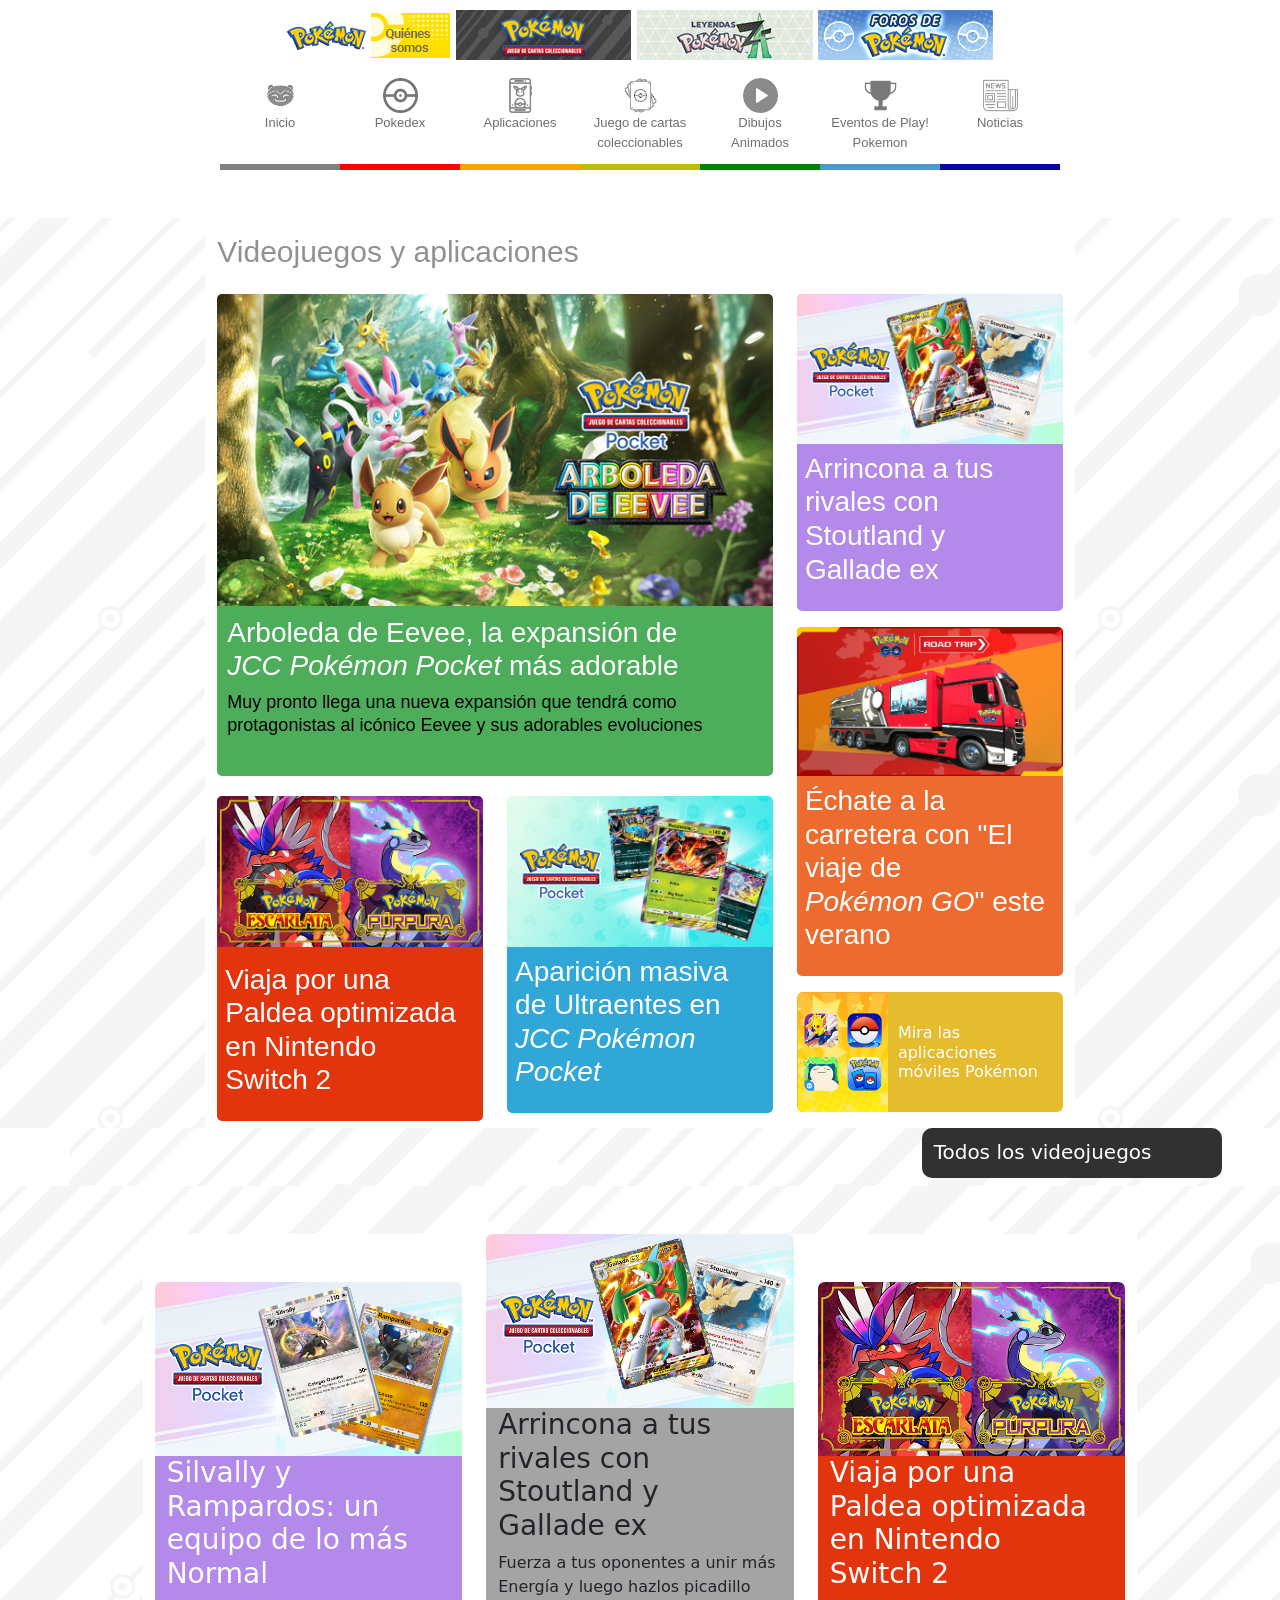
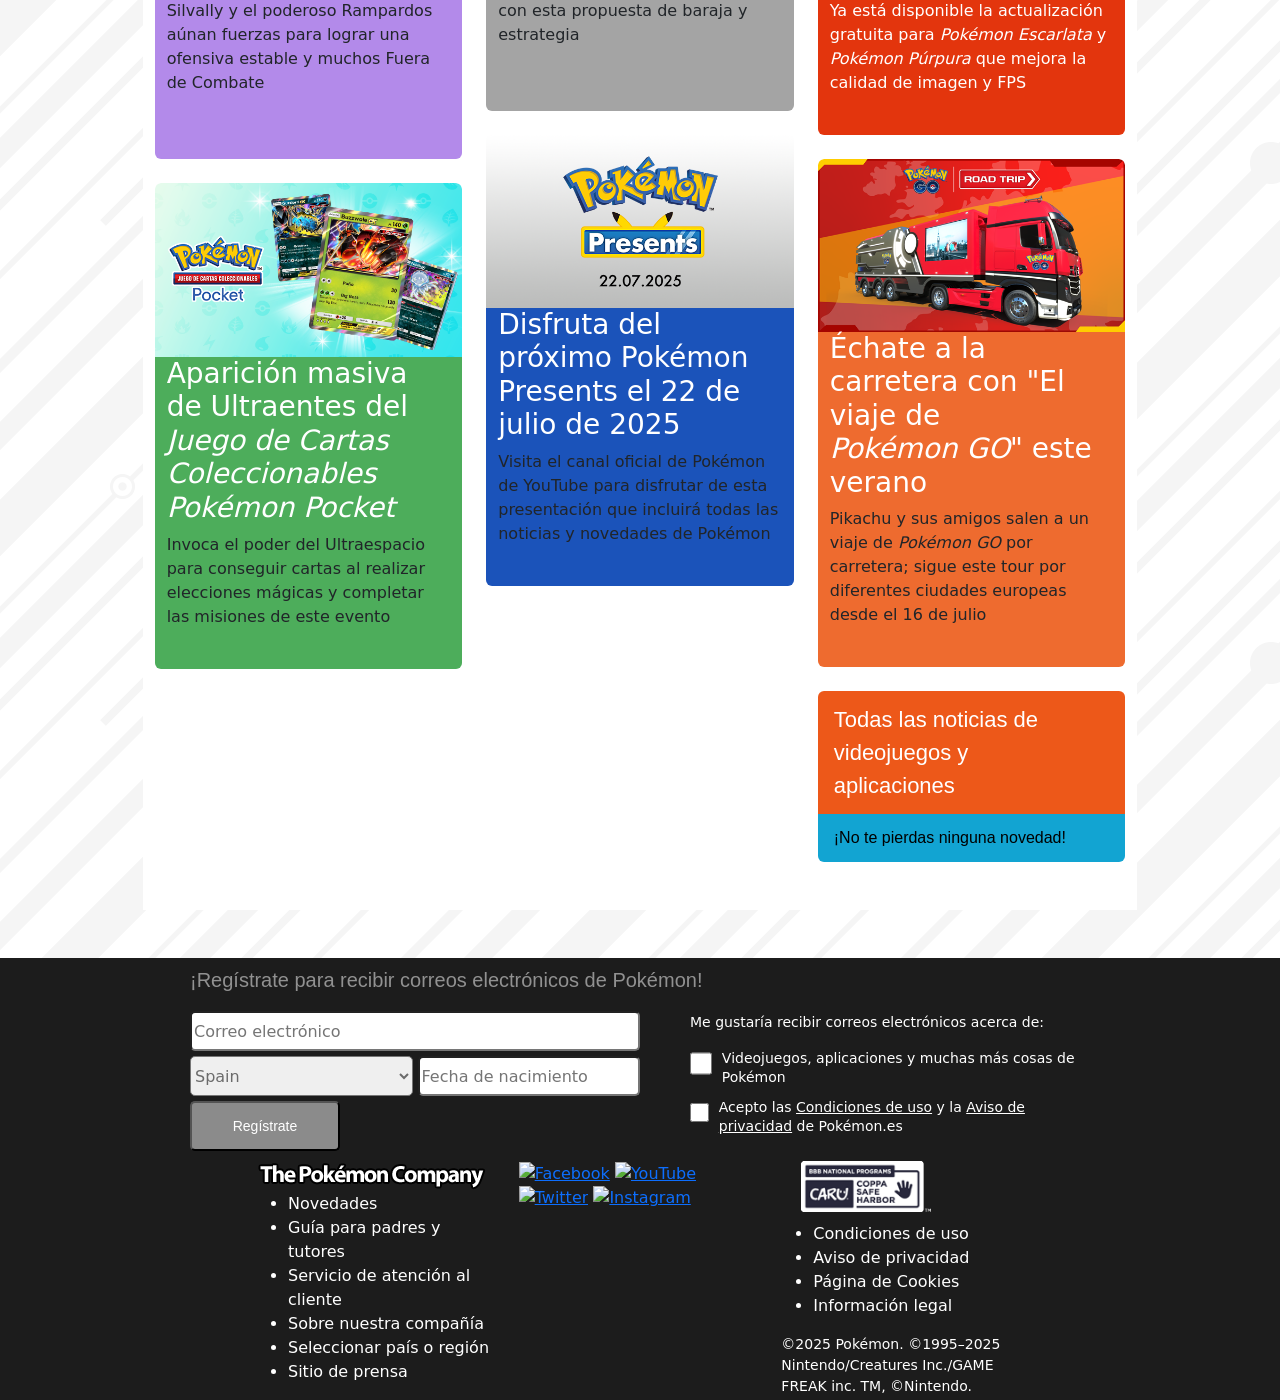
==== commit 7a48969b: "insercion de link de pagina 3 hacia las otras" ====
--- a/pagina3.html
+++ b/pagina3.html
@@ -62,13 +62,13 @@
             <div class="collapse navbar-collapse" id="navbarSupportedContent">
                 <ul class="navbar-nav align-items-center ms-auto w-100">
                         <li class="nav-item" id="item1">
-                        <a class="nav-link" href="#pagina1.html">
+                        <a class="nav-link" href="index.html">
                             <img src="imgNav/home.png" id="homeImg" alt="">
                             <span>Inicio</span>
                         </a>
                     </li>
                     <li class="nav-item" id="item2">
-                        <a class="nav-link" href="#!">
+                        <a class="nav-link" href="pokedex.html">
                             <img src="imgNav/poke.png" id="pokeImg" alt="">
                             <span>Pokedex</span>
                         </a>
--- a/home.css
+++ b/home.css
@@ -1,6 +1,7 @@
 body {
   padding: 0;
   margin: 0;
+  overflow-x: hidden;
 }
 
 footer {
@@ -247,13 +248,88 @@
   background-color: #6b6b6b;
 }
 
-.ant{
+.ant {
   background-color: rgb(58, 55, 55);
   transition: .5s;
   will-change: transform;
 }
-.ant:hover{
+
+.ant:hover {
   background-color: rgb(38, 38, 38);
   transform: translateY(-8px);
   box-shadow: 0 8px 16px rgba(0, 0, 0, 0.2);
+}
+
+.ant-0 {
+  background-color: pink;
+  transition: .5s;
+  will-change: transform;
+}
+
+.ant-0:hover {
+  background-color: rgb(110, 84, 88);
+  transform: translateY(-8px);
+  box-shadow: 0 8px 16px rgba(0, 0, 0, 0.2);
+}
+
+.ant-1 {
+  background-color: rgb(11, 92, 232);
+  transition: .5s;
+  will-change: transform;
+}
+
+.ant-1:hover {
+  background-color: rgb(10, 60, 146);
+  transform: translateY(-8px);
+  box-shadow: 0 8px 16px rgba(0, 0, 0, 0.2);
+}
+
+.ant-2 {
+  background-color: rgb(35, 129, 70);
+  transition: .5s;
+  will-change: transform;
+}
+
+.ant-2:hover {
+  background-color: rgb(19, 72, 39);
+  transform: translateY(-8px);
+  box-shadow: 0 8px 16px rgba(0, 0, 0, 0.2);
+}
+
+.ant-3 {
+  background-color: cornflowerblue;
+  transition: .5s;
+  will-change: transform;
+}
+
+.ant-3:hover {
+  background-color: rgb(57, 82, 128);
+  transform: translateY(-8px);
+  box-shadow: 0 8px 16px rgba(0, 0, 0, 0.2);
+}
+
+.ant-4 {
+  background-color: rgb(58, 55, 55);
+  transition: .5s;
+  will-change: transform;
+}
+
+.ant-4:hover {
+  background-color: rgb(31, 30, 30);
+  transform: translateY(-8px);
+  box-shadow: 0 8px 16px rgba(0, 0, 0, 0.2);
+}
+
+.fondo-home {
+  background-image: url(home/body_bg.png);
+  background-size: cover;
+  background-position: center;
+}
+
+/* Pantallas chicas: fondo blanco sin imagen */
+@media (max-width: 991.98px) {
+  .fondo-home {
+    background-image: none !important;
+    background-color: white !important;
+  }
 }
